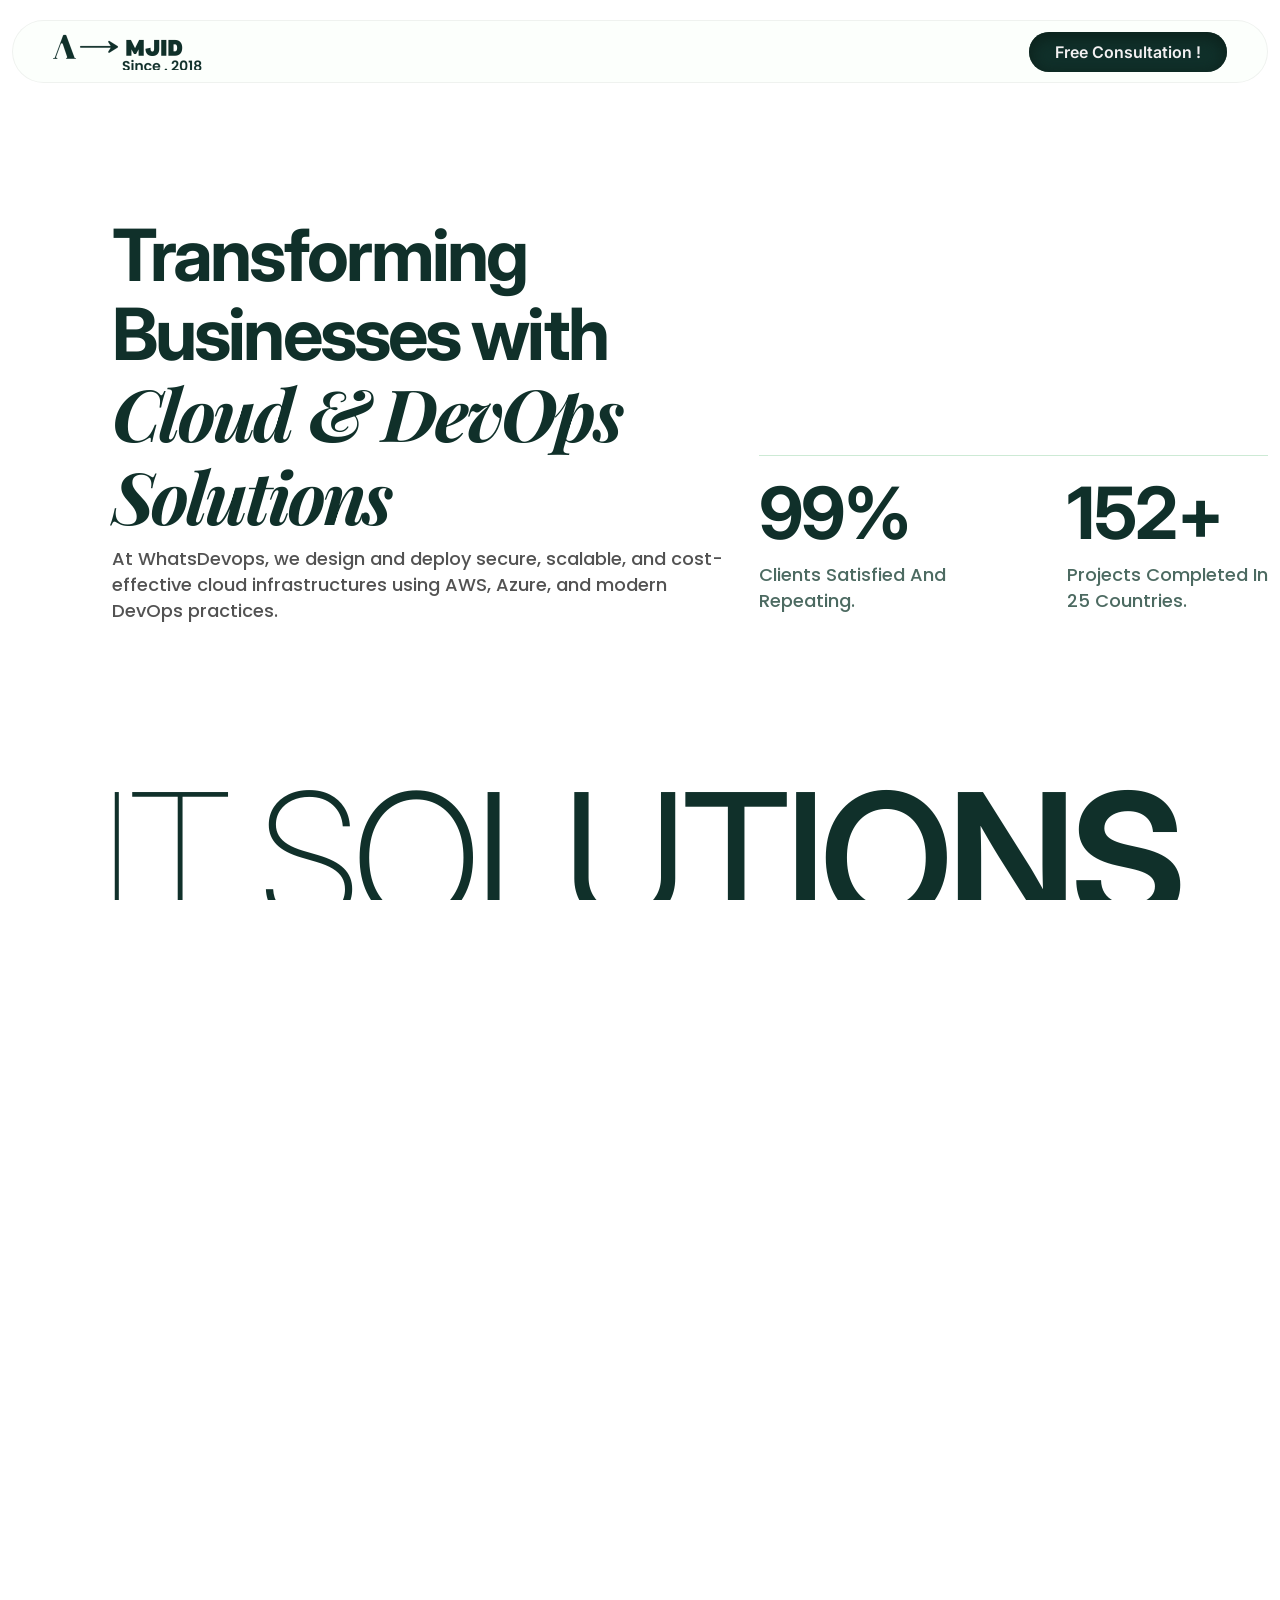
==== index.html @ 6d1fd990 "update: site" ====
<!doctype html>
<html class="no-js" lang="zxx">

<head>
   <meta charset="utf-8">
   <meta http-equiv="x-ua-compatible" content="ie=edge">
   <title>WhatsDevops | Cloud & DevOps Engineer</title>
   <meta name="description" content="Expert AWS & DevOps services – Cloud migration, CI/CD, Kubernetes, and Azure solutions by WhatsDevops.">
   <meta name="keywords" content="AWS Cloud, DevOps, Azure, Terraform, Kubernetes, CI/CD, Cloud Migration, Cloud Architect">
   <meta name="viewport" content="width=device-width, initial-scale=1">

   <!-- Place favicon.ico in the root directory -->
   <link rel="shortcut icon" type="image/x-icon" href="assets/img/logo/favicon.png">

   <!-- CSS here -->
   <link rel="stylesheet" href="assets/css/bootstrap.css">
   <link rel="stylesheet" href="assets/css/swiper-bundle.css">
   <link rel="stylesheet" href="assets/css/magnific-popup.css">
   <link rel="stylesheet" href="assets/css/font-awesome-pro.css">
   <link rel="stylesheet" href="assets/css/spacing.css">
   <link rel="stylesheet" href="assets/css/atropos.min.css">
   <link rel="stylesheet" href="assets/css/main.css">
</head>

<body class="tp-magic-cursor loaded">
   <!--[if lte IE 9]>
      <p class="browserupgrade">You are using an <strong>outdated</strong> browser. Please <a href="https://browsehappy.com/">upgrade your browser</a> to improve your experience and security.</p>
      <![endif]-->

   <!-- loading-area-start -->
   <div class="loader-wrap">
      <svg viewBox="0 0 1000 1000" preserveAspectRatio="none">
         <path id="svg" d="M0,1005S175,995,500,995s500,5,500,5V0H0Z"></path>
      </svg>
      <div class="loader-wrap-heading">
         <div class="load-text">
            <span>A</span>
            <span>M</span>
            <span>J</span>
            <span>I</span>
            <span>D</span>
            <span></span>
            <span>C</span>
            <span>L</span>
            <span>O</span>
            <span>U</span>
            <span>D</span>
         </div>
      </div>
   </div>
   <!-- loading-area-end -->

   <!-- Begin magic cursor -->
   <div id="magic-cursor" class="cursor-black-bg">
      <div id="ball"></div>
   </div>
   <!-- End magic cursor -->

    <!-- backtotop area start -->
    <div class="scrollToTop">
      <div class="arrowUp">
         <i class="fa-light fa-arrow-up"></i>
      </div>
      <div class="water">
         <svg viewBox="0 0 560 20" class="water_wave water_wave_back">
            <use xlink:href="#wave"></use>
         </svg>
         <svg viewBox="0 0 560 20" class="water_wave water_wave_front">
            <use xlink:href="#wave"></use>
         </svg>
         <svg version="1.1" xmlns="http://www.w3.org/2000/svg" xmlns:xlink="http://www.w3.org/1999/xlink" viewBox="0 0 560 20" style="display: none;">
            <symbol id="wave">
               <path d="M420,20c21.5-0.4,38.8-2.5,51.1-4.5c13.4-2.2,26.5-5.2,27.3-5.4C514,6.5,518,4.7,528.5,2.7c7.1-1.3,17.9-2.8,31.5-2.7c0,0,0,0,0,0v20H420z" fill="#"></path>
               <path d="M420,20c-21.5-0.4-38.8-2.5-51.1-4.5c-13.4-2.2-26.5-5.2-27.3-5.4C326,6.5,322,4.7,311.5,2.7C304.3,1.4,293.6-0.1,280,0c0,0,0,0,0,0v20H420z" fill="#"></path>
               <path d="M140,20c21.5-0.4,38.8-2.5,51.1-4.5c13.4-2.2,26.5-5.2,27.3-5.4C234,6.5,238,4.7,248.5,2.7c7.1-1.3,17.9-2.8,31.5-2.7c0,0,0,0,0,0v20H140z" fill="#"></path>
               <path d="M140,20c-21.5-0.4-38.8-2.5-51.1-4.5c-13.4-2.2-26.5-5.2-27.3-5.4C46,6.5,42,4.7,31.5,2.7C24.3,1.4,13.6-0.1,0,0c0,0,0,0,0,0l0,20H140z" fill="#"></path>
            </symbol>
         </svg>
      </div>
   </div>
  <!-- backtotop area end -->

   <!--search-form-start -->
   <div class="tp-search-body-overlay"></div>
   <div class="tp-search-form-toggle">
      <div class="container">
         <div class="row mb-70">
            <div class="col-lg-12">
               <div class="tp-search-top d-flex justify-content-between align-items-center">
                  <div class="cm-search-logo">
                     <a href="index.html"><img data-width="150" src="assets/img/logo/logo-white.png" 
                        alt="WhatsDevops - Cloud & DevOps Services"></a>
                  </div>
                  <button class="tp-search-close">
                     <i class="fa-light fa-xmark"></i>
                  </button>
               </div>
            </div>
         </div>
         <div class="row justify-content-center">
            <div class="col-lg-12">
               <div class="tp-search-form">
                  <form action="index.html#">
                     <div class="tp-search-form-input">
                        <input type="text" placeholder="Search AWS, DevOps, Cloud services..." required>
                        <span class="tp-search-focus-border"></span>
                        <button class="tp-search-form-icon" type="submit">
                           <i class="fa-sharp fa-regular fa-magnifying-glass"></i>
                        </button>
                     </div>
                  </form>
               </div>
            </div>
         </div>
      </div>
   </div>
   <!-- search-form-end -->

   <!-- tp-offcanvus-area-start -->
  
   <div class="body-overlay"></div>
   <!-- tp-offcanvus-area-end -->

   <header>
      <!-- tp-header-area-start -->
      <div id="header-sticky" class="tp-header-area pre-header tp-header-it-wrap sticky-white-bg tp-header-blur header-transparent tp-header-lg-spacing">
         <div class="container-fluid container-1524">
            <div class="tp-header-it-bg">
               <div class="row align-items-center">
                  <div class="col-xxl-3 col-xl-2 col-lg-4 col-md-4 col-sm-4 col-6">
                     <div class="tp-header-logo">
                        <a href="index.html"><img data-width="150" src="assets/img/logo/logo-white.png" alt="WhatsDevops - Cloud & DevOps Services"></a>
                     </div>
                  </div>
                  <div class="col-xxl-6 col-xl-7 d-none d-xl-block">
                     <div class="tp-main-menu tp-main-menu-it tp-header-dropdown dropdown-white-bg d-flex justify-content-center">
                        <nav class="tp-mobile-menu-active">
                           <ul>
                              <li class="">
                                 <a href="index.html">
                        
                                 </a>
                              </li>
                           </ul>
                        </nav>
                     </div>
                  </div>
                  <div class="col-xxl-3 col-xl-3 col-lg-8 col-md-8 col-sm-8 col-6">
                     <div class="tp-header-right d-flex align-items-center justify-content-end">
                        <div class="tp-header-btn d-none d-sm-inline-block">
                           <a href="https://calendly.com/ourdou-marouane17/fiver-marouane" class="tp-btn-lg tp-header-it-btn d-inline-block tp-bg-common-black-1 tp-text-grey-5 lh-1 tp-round-26 fs-16 fw-600 tp-ff-inter">Free Consultation !</a>
                        </div>
                        
                     </div>
                  </div>
               </div>
            </div>
         </div>
      </div>
      <!-- tp-header-area-end -->

   </header>

   <div id="smooth-wrapper">
      <div id="smooth-content">
         <main>

            <!-- hero area start -->
            <div class="tp-hero-area pre-header tp-hero-it-spacing fix bg-position p-relative" data-background="assets/img/hero/it/bg.png">
               <span class="tp-hero-it-shape">
                  <svg viewBox="0 0 1920 969" fill="none" xmlns="http://www.w3.org/2000/svg">
                     <path d="M1929.03 328.359C1934.54 330.994 1936.89 337.932 1934.28 343.856C1931.68 349.781 1925.09 352.448 1919.58 349.815L1929.03 328.359ZM1919.58 349.815C1831.95 307.94 1615.56 219.162 1449.96 197.903L1453.12 174.592C1622.07 196.281 1840.88 286.236 1929.03 328.359L1919.58 349.815ZM1449.96 197.903C1345.84 184.536 1225.75 177.466 1131.55 181.716C1084.35 183.846 1044.3 188.795 1016.16 196.93C1002.02 201.016 991.696 205.685 985.063 210.606C978.519 215.46 976.904 219.467 976.765 222.467L954.709 221.871C955.316 208.766 962.906 198.734 972.721 191.454C982.444 184.24 995.625 178.68 1010.84 174.282C1041.4 165.449 1083.41 160.411 1131.14 158.257C1226.84 153.94 1348.16 161.117 1453.12 174.592L1449.96 197.903ZM976.765 222.467C975.6 247.613 982.19 265.75 994.639 280.506C1007.49 295.737 1027.14 308.031 1053.26 319.755C1079.35 331.465 1110.55 342.051 1145.95 354.637C1181.15 367.15 1220.05 381.491 1260.62 400.505L1251.31 422.028C1211.69 403.459 1173.57 389.389 1138.51 376.924C1103.65 364.532 1071.34 353.571 1044.27 341.42C1017.23 329.284 994.068 315.407 978.044 296.413C961.621 276.944 953.278 252.8 954.709 221.871L976.765 222.467ZM1260.62 400.505C1313.22 425.156 1369.22 465.154 1396.79 503.25C1410.22 521.809 1419.43 543.473 1412.48 563.792C1405.41 584.472 1384.07 596.896 1352.89 603.089L1349.34 580.012C1378.97 574.125 1389.08 564.041 1391.75 556.236C1394.54 548.069 1391.78 535.271 1379.17 517.846C1354.65 483.972 1302.27 445.908 1251.31 422.028L1260.62 400.505ZM1352.89 603.089C1273.99 618.763 1221.63 592.143 1160.52 557.137C1099.66 522.278 1028.77 478.249 910.17 453.484L914.921 430.439C1037.1 455.952 1110.58 501.599 1171.35 536.406C1231.86 571.067 1278.4 594.102 1349.34 580.012L1352.89 603.089ZM910.17 453.484C771.994 424.631 534.414 401.348 290.577 479.228L284.702 456.751C533.256 377.363 774.776 401.176 914.921 430.439L910.17 453.484ZM290.577 479.228C94.7854 541.764 -2.53966 606.323 -51.6526 644.201L-64.3328 625.306C-13.0612 585.767 86.5812 520.03 284.702 456.751L290.577 479.228Z" fill="#D5FFDD" />
                     <path opacity="0.8" d="M1932.55 351.208C1938.06 353.841 1940.41 360.779 1937.8 366.703C1935.19 372.628 1928.61 375.297 1923.1 372.662L1932.55 351.208ZM1923.1 372.662C1835.47 330.787 1619.08 242.009 1453.48 220.751L1456.64 197.44C1625.59 219.128 1844.4 309.084 1932.55 351.208L1923.1 372.662ZM1453.48 220.751C1349.35 207.384 1229.26 200.314 1135.07 204.564C1087.87 206.693 1047.82 211.643 1019.67 219.778C1005.54 223.864 995.214 228.533 988.58 233.453C982.036 238.308 980.421 242.315 980.282 245.314L958.226 244.718C958.834 231.614 966.423 221.582 976.238 214.302C985.962 207.088 999.143 201.528 1014.36 197.13C1044.91 188.297 1086.92 183.259 1134.66 181.105C1230.35 176.788 1351.68 183.965 1456.64 197.44L1453.48 220.751ZM980.282 245.314C979.118 270.461 985.708 288.597 998.157 303.353C1011.01 318.585 1030.66 330.879 1056.78 342.602C1082.87 354.312 1114.06 364.898 1149.47 377.485C1184.67 389.998 1223.57 404.34 1264.14 423.354L1254.83 444.875C1215.21 426.306 1177.09 412.238 1142.02 399.771C1107.16 387.379 1074.85 376.418 1047.78 364.267C1020.74 352.133 997.586 338.255 981.562 319.261C965.139 299.791 956.796 275.648 958.226 244.718L980.282 245.314ZM1264.14 423.354C1316.74 448.004 1372.74 488.003 1400.31 526.098C1413.74 544.656 1422.95 566.32 1416 586.639C1408.93 607.319 1387.58 619.743 1356.41 625.936L1352.85 602.859C1382.49 596.973 1392.6 586.888 1395.27 579.083C1398.06 570.918 1395.3 558.119 1382.69 540.695C1358.17 506.819 1305.78 468.756 1254.83 444.875L1264.14 423.354ZM1356.41 625.936C1277.5 641.61 1225.15 614.99 1164.03 579.984C1103.17 545.125 1032.29 501.096 913.688 476.331L918.438 453.287C1040.62 478.799 1114.09 524.446 1174.86 559.253C1235.38 593.915 1281.92 616.95 1352.85 602.859L1356.41 625.936ZM913.688 476.331C775.512 447.479 537.931 424.196 294.095 502.077L288.219 479.599C536.773 400.211 778.293 424.024 918.438 453.287L913.688 476.331ZM294.095 502.077C98.3029 564.611 0.978071 629.171 -48.1351 667.048L-60.8151 648.154C-9.54345 608.615 90.099 542.879 288.219 479.599L294.095 502.077Z" fill="#D5FFDD" />
                     <path opacity="0.7" d="M1935.88 373.881C1941.39 376.515 1943.74 383.453 1941.13 389.377C1938.52 395.302 1931.94 397.971 1926.43 395.336L1935.88 373.881ZM1926.43 395.336C1838.8 353.461 1622.41 264.683 1456.81 243.425L1459.97 220.113C1628.92 241.802 1847.73 331.758 1935.88 373.881L1926.43 395.336ZM1456.81 243.425C1352.69 230.058 1232.6 222.988 1138.4 227.238C1091.2 229.367 1051.15 234.317 1023.01 242.452C1008.87 246.538 998.546 251.207 991.912 256.127C985.368 260.982 983.753 264.988 983.614 267.988L961.558 267.392C962.166 254.288 969.755 244.256 979.57 236.976C989.294 229.762 1002.47 224.202 1017.69 219.804C1048.25 210.971 1090.25 205.933 1137.99 203.779C1233.69 199.461 1355.01 206.639 1459.97 220.113L1456.81 243.425ZM983.614 267.988C982.45 293.135 989.04 311.271 1001.49 326.028C1014.34 341.259 1033.99 353.553 1060.11 365.276C1086.2 376.986 1117.4 387.572 1152.8 400.158C1188 412.671 1226.9 427.014 1267.47 446.027L1258.16 467.549C1218.54 448.98 1180.42 434.912 1145.35 422.445C1110.5 410.053 1078.19 399.092 1051.12 386.941C1024.08 374.806 1000.92 360.929 984.894 341.934C968.471 322.465 960.128 298.322 961.558 267.392L983.614 267.988ZM1267.47 446.027C1320.07 470.677 1376.07 510.677 1403.64 548.772C1417.07 567.33 1426.28 588.994 1419.33 609.313C1412.26 629.993 1390.92 642.417 1359.74 648.61L1356.19 625.533C1385.82 619.646 1395.93 609.562 1398.6 601.757C1401.39 593.592 1398.63 580.793 1386.02 563.368C1361.5 529.493 1309.12 491.43 1258.16 467.549L1267.47 446.027ZM1359.74 648.61C1280.84 664.284 1228.48 637.664 1167.37 602.658C1106.51 567.799 1035.62 523.77 917.02 499.005L921.77 475.96C1043.95 501.473 1117.43 547.12 1178.2 581.927C1238.71 616.589 1285.25 639.623 1356.19 625.533L1359.74 648.61ZM917.02 499.005C778.844 470.153 541.263 446.87 297.427 524.75L291.551 502.273C540.105 422.884 781.625 446.697 921.77 475.96L917.02 499.005ZM297.427 524.75C101.635 587.285 4.3101 651.845 -44.8031 689.722L-57.483 670.828C-6.21142 631.289 93.431 565.552 291.551 502.273L297.427 524.75Z" fill="#D5FFDD" />
                     <path opacity="0.5" d="M1939.43 396.96C1944.94 399.593 1947.29 406.531 1944.68 412.455C1942.08 418.38 1935.49 421.049 1929.98 418.414L1939.43 396.96ZM1929.98 418.414C1842.35 376.539 1625.96 287.761 1460.37 266.504L1463.52 243.191C1632.47 264.88 1851.28 354.836 1939.43 396.96L1929.98 418.414ZM1460.37 266.504C1356.24 253.136 1236.15 246.066 1141.96 250.316C1094.75 252.445 1054.7 257.395 1026.56 265.53C1012.42 269.616 1002.1 274.285 995.463 279.205C988.919 284.06 987.304 288.067 987.165 291.066L965.109 290.47C965.716 277.366 973.306 267.334 983.121 260.054C992.845 252.84 1006.03 247.28 1021.24 242.882C1051.8 234.049 1093.81 229.011 1141.54 226.857C1237.24 222.54 1358.56 229.717 1463.52 243.191L1460.37 266.504ZM987.165 291.066C986.001 316.213 992.591 334.349 1005.04 349.106C1017.89 364.337 1037.54 376.631 1063.66 388.354C1089.75 400.064 1120.95 410.65 1156.35 423.237C1191.55 435.75 1230.45 450.092 1271.02 469.106L1261.72 490.627C1222.09 472.058 1183.97 457.99 1148.91 445.523C1114.05 433.131 1081.74 422.17 1054.67 410.019C1027.63 397.885 1004.47 384.007 988.445 365.012C972.022 345.543 963.678 321.4 965.109 290.47L987.165 291.066ZM1271.02 469.106C1323.62 493.756 1379.62 533.755 1407.19 571.85C1420.62 590.408 1429.83 612.072 1422.88 632.391C1415.81 653.071 1394.47 665.495 1363.29 671.688L1359.74 648.611C1389.37 642.725 1399.48 632.64 1402.15 624.835C1404.94 616.67 1402.18 603.871 1389.57 586.447C1365.05 552.571 1312.67 514.508 1261.72 490.627L1271.02 469.106ZM1363.29 671.688C1284.39 687.362 1232.03 660.742 1170.92 625.736C1110.06 590.877 1039.17 546.848 920.57 522.083L925.321 499.038C1047.5 524.551 1120.98 570.198 1181.75 605.005C1242.26 639.667 1288.8 662.702 1359.74 648.611L1363.29 671.688ZM920.57 522.083C782.395 493.231 544.814 469.948 300.978 547.829L295.102 525.351C543.656 445.963 785.176 469.776 925.321 499.038L920.57 522.083ZM300.978 547.829C105.186 610.363 7.86088 674.923 -41.2523 712.8L-53.9323 693.906C-2.66064 654.367 96.9818 588.631 295.102 525.351L300.978 547.829Z" fill="#D5FFDD" />
                     <path opacity="0.3" d="M1942.32 419.868C1947.83 422.501 1950.18 429.439 1947.57 435.364C1944.96 441.288 1938.38 443.957 1932.87 441.323L1942.32 419.868ZM1932.87 441.323C1845.24 399.447 1628.85 310.67 1463.25 289.412L1466.41 266.099C1635.36 287.788 1854.17 377.745 1942.32 419.868L1932.87 441.323ZM1463.25 289.412C1359.13 276.045 1239.04 268.974 1144.84 273.224C1097.64 275.354 1057.59 280.303 1029.45 288.438C1015.31 292.524 1004.99 297.193 998.352 302.114C991.808 306.968 990.193 310.975 990.054 313.975L967.998 313.378C968.605 300.274 976.195 290.242 986.01 282.962C995.734 275.748 1008.91 270.188 1024.13 265.79C1054.69 256.957 1096.69 251.919 1144.43 249.765C1240.13 245.448 1361.45 252.625 1466.41 266.099L1463.25 289.412ZM990.054 313.975C988.889 339.121 995.48 357.258 1007.93 372.014C1020.78 387.246 1040.43 399.539 1066.55 411.262C1092.64 422.972 1123.84 433.558 1159.24 446.145C1194.44 458.658 1233.34 473 1273.91 492.014L1264.6 513.536C1224.98 494.966 1186.86 480.898 1151.79 468.431C1116.94 456.04 1084.63 445.078 1057.55 432.927C1030.52 420.793 1007.36 406.915 991.333 387.92C974.91 368.452 966.567 344.307 967.998 313.378L990.054 313.975ZM1273.91 492.014C1326.51 516.664 1382.51 556.663 1410.08 594.758C1423.51 613.317 1432.72 634.98 1425.77 655.299C1418.7 675.979 1397.36 688.403 1366.18 694.597L1362.63 671.519C1392.26 665.633 1402.37 655.548 1405.04 647.743C1407.83 639.578 1405.07 626.78 1392.46 609.355C1367.94 575.479 1315.56 537.417 1264.6 513.536L1273.91 492.014ZM1366.18 694.597C1287.27 710.271 1234.92 683.65 1173.81 648.645C1112.95 613.785 1042.06 569.756 923.459 544.991L928.21 521.947C1050.39 547.46 1123.87 593.106 1184.64 627.913C1245.15 662.575 1291.69 685.61 1362.63 671.519L1366.18 694.597ZM923.459 544.991C785.284 516.139 547.703 492.856 303.866 570.737L297.991 548.259C546.545 468.871 788.065 492.684 928.21 521.947L923.459 544.991ZM303.866 570.737C108.074 633.272 10.7496 697.831 -38.3636 735.708L-51.0436 716.815C0.22803 677.275 99.8704 611.539 297.991 548.259L303.866 570.737Z" fill="#D5FFDD" />
                  </svg>
               </span>
               <div class="tp-hero-social tp-hero-it-social d-flex align-items-center">
                  <span class="d-flex align-items-center mb-5">Follow
                     <svg class="mt-15" width="6" height="41" viewBox="0 0 6 41" fill="none" xmlns="http://www.w3.org/2000/svg">
                        <path d="M3.5 1C3.5 0.723858 3.27614 0.5 3 0.5C2.72386 0.5 2.5 0.723858 2.5 1H3.5ZM3 41L5.88675 36H0.113249L3 41ZM2.5 1L2.5 36.5H3.5L3.5 1H2.5Z" fill="#030303" />
                     </svg>
                  </span>
                  <a href="https://calendly.com/ourdou-marouane17/fiver-marouane"><i class="fa-brands fa-dribbble"></i></a>
                  <a href="https://calendly.com/ourdou-marouane17/fiver-marouane"><i class="fa-brands fa-pinterest-p"></i></a>
                  <a href="https://calendly.com/ourdou-marouane17/fiver-marouane"><i class="fa-brands fa-behance"></i></a>
                  <a href="https://calendly.com/ourdou-marouane17/fiver-marouane"><i class="fa-brands fa-linkedin-in"></i></a>
               </div>
              <div class="container-fluid container-1524 containers">
    <div class="row align-items-end">
        <div class="col-xxl-8 col-xl-7 col-lg-6">
            <div class="tp-hero-it-content mb-40">
                <h2 class="tp-hero-it-title tp-ff-inter fs-72 fs-sm-60 fs-xs-50 ls-m-4 tp-text-common-black-1">
                    Transforming Businesses with <br> 
                    <span class="tp-ff-playfair text-italic">Cloud & DevOps Solutions</span>
                </h2>
                <p class="tp-ff-poppins fw-500 fs-18 fs-xs-14 subtitle">
                    At WhatsDevops, we design and deploy secure, scalable, and cost-effective cloud infrastructures using AWS, Azure, and modern DevOps practices.
                </p>
            </div>
        </div>
        <div class="col-xxl-4 col-xl-5 col-lg-6">
            <div class="tp-hero-it-counter-wrap d-flex">
                <div class="tp-hero-it-counter mb-50">
                    <h2 class="tp-ff-inter fs-72 fs-xs-55 ls-m-2 tp-text-common-black-1 mb-10">
                        <span data-purecounter-duration="1" data-purecounter-end="99" class="purecounter">0</span>%
                    </h2>
                    <span class="tp-ff-poppins fw-500 fs-18 fs-xs-14 subtitle">
                        Clients Satisfied And <br> Repeating.
                    </span>
                </div>
                <div class="tp-hero-it-counter mb-50">
                    <h2 class="tp-ff-inter fs-72 fs-xs-55 ls-m-2 tp-text-common-black-1 mb-10">
                        <span data-purecounter-duration="1" data-purecounter-end="152" class="purecounter">0</span>+
                    </h2>
                    <span class="tp-ff-poppins fw-500 fs-18 fs-xs-14 subtitle">
                        Projects Completed In <br> 25 Countries.
                    </span>
                </div>
            </div>
        </div>
        <div class="col-12">
            <div class="tp-hero-it-bigtitle-wrap pt-95 tp_fade_anim" data-fade-from="top" data-delay=".7" data-ease="bounce">
                <h2 class="text tp-hero-it-bigtitle tp-text-common-black-1 tp-ff-inter ls-m-4">
                    IT Solutions
                </h2>
            </div>
        </div>
    </div>
</div>

              <div class="tp-text-slider-area pt-25 pb-40">
    <div class="swiper-container tp-text-it-slider-active">
        <div class="swiper-wrapper slide-transtion">
            <div class="swiper-slide">
                <div class="tp-text-it-slider-item">
                    <span>Cloud Architecture</span>
                </div>
            </div>
            <div class="swiper-slide">
                <div class="tp-text-it-slider-item">
                    <span>DevOps Automation</span>
                </div>
            </div>
            <div class="swiper-slide">
                <div class="tp-text-it-slider-item">
                    <span>CI/CD Pipelines</span>
                </div>
            </div>
            <div class="swiper-slide">
                <div class="tp-text-it-slider-item">
                    <span>Cloud Migration</span>
                </div>
            </div>
            <div class="swiper-slide">
                <div class="tp-text-it-slider-item">
                    <span>Infrastructure as Code</span>
                </div>
            </div>
            <div class="swiper-slide">
                <div class="tp-text-it-slider-item">
                    <span>Kubernetes Deployments</span>
                </div>
            </div>
            <div class="swiper-slide">
                <div class="tp-text-it-slider-item">
                    <span>Serverless Solutions</span>
                </div>
            </div>
            <div class="swiper-slide">
                <div class="tp-text-it-slider-item">
                    <span>Cloud Security</span>
                </div>
            </div>
            <div class="swiper-slide">
                <div class="tp-text-it-slider-item">
                    <span>cloud functions Projects</span>
                </div>
            </div>
            <div class="swiper-slide">
                <div class="tp-text-it-slider-item">
                    <span>Terraform Automation</span>
                </div>
            </div>
            <div class="swiper-slide">
                <div class="tp-text-it-slider-item">
                    <span>Azure Cloud Solutions</span>
                </div>
            </div>
            <div class="swiper-slide">
                <div class="tp-text-it-slider-item">
                    <span>Cloud Cost Optimization</span>
                </div>
            </div>
        </div>
    </div>
</div>

            <!-- hero area end -->
             

            <!-- tp-banner-area-start -->
            <div class="tp-banner-area fix scale-up-img tp-bg-common-green-3">
               <div class="box tp-banner-it-thumb">
                  <img data-speed=".8" class="img-cover scale-up" src="assets/img/banner/it/bg.jpg" alt="">
               </div>
            </div>
            <!-- tp-banner-area-end -->

            <!-- tp-about-area-start -->
            <div class="tp-about-area pt-160">
    <div class="container-fluid container-1524">
        <div class="row">
            <div class="col-lg-6">
                <div class="tp-about-it-content-wrap mb-40">
                    <span class="tp-about-it-subtitle tp-section-it-subtitle d-inline-block tp-ff-inter fw-600 tp-text-common-black-1 fs-18 mb-90"> What I Do</span>
                    <div class="tp-about-it-expreance-wrap p-relative">
                        <span class="tp-about-it-blur"></span>
                        <h2 class="tp-about-it-expreance tp-ff-inter fw-600 ls-m-4 mb-0 lh-1 tp-text-common-black-1">
                            <span data-purecounter-duration="1" data-purecounter-end="15" class="purecounter">0</span>+
                        </h2>
                        <div class="tp-about-it-feature">
                            <span class="feature-1">Cloud Evaluation</span>
                            <span class="feature-2">Optimization</span>
                            <span class="feature-3">Consulting</span>
                        </div>
                    </div>
                </div>
            </div>
            <div class="col-lg-6">
                <div class="tp-about-it-content mb-40">
                    <h2 class="tp-text-revel-anim fix fs-60 fs-xs-40 tp-ff-inter lh-120-per ls-m-4 tp-text-common-black-1 mb-40">
                        WhatsDevops<br> Solutions Agency
                    </h2>
                    <div class="tp-about-it-rating-wrap mb-50">
                        <div class="tp-about-it-total-rating">
                            <h3 class="tp-ff-inter fs-40 lh-1 mb-5 ls-m-4 tp-text-common-black-1">4.9</h3>
                            <span class="tp-ff-inter fs-15 tp-text-common-black-1">( 24 reviews )</span>
                        </div>
                        <div class="tp-about-it-rating">
                            <span class="fw-500 mb-5 fs-14 ls-m-4 tp-ff-inter d-block tp-text-common-black-1">Average Rating</span>
                            <span class="rating">
                                <i class="fa-solid fa-star-sharp"></i>
                                <i class="fa-solid fa-star-sharp"></i>
                                <i class="fa-solid fa-star-sharp"></i>
                                <i class="fa-solid fa-star-sharp"></i>
                                <i class="fa-solid fa-star-sharp"></i>
                            </span>
                        </div>
                    </div>
                    <p class="tp-text-common-black-4 fs-18 tp-ff-inter lh-150-per mb-50">
                        WhatsDevops is a certified Cloud & DevOps consulting service helping businesses migrate, automate, and optimize their cloud environments. With expertise in CI/CD, Kubernetes, and Infrastructure as Code, we deliver cloud architectures built for growth.
                    </p>
                    <div class="tp-about-it-author">
                        <h6 class="fw-600 fs-25 tp-text-common-black-1 tp-ff-inter mb-5">Marouane</h6>
                        <span class="tp-text-common-black-4 tp-ff-inter fs-18">AWS Certified Solutions Architect & DevOps Expert</span>
                    </div>
                </div>
            </div>
        </div>
    </div>
</div>

            <!-- tp-about-area-end -->

            <!-- tp-counter-area-srart -->
            <div class="tp-counter-area pt-70 pb-110">
               <div class="container-fluid container-1524">
                  <div class="row bounce_animation">
                     <div class="col-xl-3 col-lg-6 col-md-6 col-sm-6 bounce__anim">
                        <div class="tp-counter-cst-item mb-40">
                           <div class="tp-counter-cst-item-inner d-flex">
                              <span class="tp-counter-2-icon mt-10 d-inline-block mr-25">
                                 <svg width="60" height="60" viewBox="0 0 60 60" fill="none" xmlns="http://www.w3.org/2000/svg">
                                    <path d="M42.6468 12.2158C41.0249 12.2158 39.4312 12.4689 37.9218 12.9564L37.0593 8.66265C36.9639 8.17412 36.7721 7.70949 36.4953 7.29583C36.2184 6.88217 35.862 6.52776 35.4468 6.25327C34.603 5.69077 33.5905 5.4939 32.5968 5.69077L26.6155 6.89077L26.428 5.95327C26.3437 5.5314 26.0999 5.16577 25.7437 4.92202C25.3874 4.67827 24.9562 4.5939 24.5249 4.67827L11.9812 7.19077C11.1093 7.35952 10.5468 8.22202 10.7155 9.0939L10.903 10.0408L4.92177 11.2314C2.87802 11.6439 1.54677 13.6501 1.9499 15.7033L9.28115 52.3033C9.6374 54.1033 11.2312 55.3501 13.003 55.3501C13.2468 55.3501 13.4905 55.3314 13.7437 55.2845L41.4187 49.7345C42.4124 49.5376 43.2655 48.9658 43.828 48.1314C44.3905 47.2876 44.5968 46.2658 44.3905 45.272L43.9687 43.1251C51.8718 42.4408 58.1249 35.747 58.1249 27.6939C58.1249 19.1626 51.178 12.2158 42.6468 12.2158ZM42.2718 47.0814C41.9812 47.5126 41.5499 47.7939 41.053 47.897L13.378 53.447C12.3468 53.6439 11.3249 52.9783 11.1187 51.9376L3.7874 15.3376C3.73556 15.0894 3.7336 14.8334 3.78164 14.5844C3.82967 14.3354 3.92674 14.0985 4.0672 13.8873C4.20766 13.6762 4.3887 13.4951 4.59979 13.3546C4.81088 13.2141 5.0478 13.117 5.29677 13.0689L11.2687 11.8783L11.5405 13.2189C11.6062 13.5376 11.7562 13.8189 11.9812 14.0439C12.0562 14.1189 12.1312 14.1939 12.2249 14.2501C12.3655 14.3439 12.5155 14.4095 12.6655 14.4564C12.7405 14.4751 12.8155 14.4939 12.8999 14.5033C12.9562 14.5126 13.0124 14.522 13.0687 14.522C13.0874 14.522 13.1062 14.5314 13.1249 14.5314C13.228 14.5314 13.3405 14.5126 13.4437 14.4939L25.9874 11.9814C26.1655 11.9533 26.3343 11.8876 26.4843 11.7939C26.578 11.7376 26.6718 11.672 26.7562 11.597C26.803 11.5501 26.8499 11.5033 26.8968 11.447C26.9155 11.4283 26.9249 11.4189 26.9343 11.4001C26.9624 11.372 26.9905 11.3439 27.0093 11.3158C27.0374 11.2783 27.0562 11.2314 27.0749 11.1939C27.1593 11.0345 27.2249 10.8564 27.253 10.6783C27.2718 10.5845 27.2812 10.5001 27.2812 10.4064C27.2905 10.3033 27.2718 10.1908 27.253 10.0783L26.9812 8.72827L32.9718 7.52827C33.4687 7.42515 33.9843 7.52827 34.4062 7.80952C34.8374 8.10015 35.128 8.5314 35.2218 9.02827L36.1499 13.6501C36.0468 13.7064 35.9437 13.7533 35.8499 13.8001C34.9707 14.2194 34.1353 14.725 33.3562 15.3095C33.1405 15.4783 32.9249 15.647 32.7093 15.8345C32.5124 15.9939 32.3155 16.1626 32.128 16.3408C31.9499 16.5001 31.7812 16.6689 31.603 16.8376C31.4062 17.0345 31.2093 17.2501 31.0218 17.4658C30.9468 17.5595 30.8624 17.6533 30.778 17.7564C30.6374 17.9158 30.4968 18.0845 30.3749 18.2533C30.2905 18.3564 30.2155 18.4595 30.1405 18.572C30.0187 18.7408 29.8968 18.9095 29.7749 19.097C29.6812 19.2283 29.5874 19.3689 29.503 19.5001C29.3062 19.8189 29.1187 20.147 28.9405 20.4845C28.8655 20.6345 28.7905 20.7939 28.7062 20.9439C28.6124 21.1501 28.5187 21.3658 28.4249 21.5814C28.3593 21.7314 28.2937 21.8814 28.2374 22.0314C28.0124 22.6126 27.8249 23.2033 27.6655 23.822C27.6187 24.0001 27.5718 24.1783 27.5343 24.3564C27.4687 24.6845 27.403 25.0126 27.3562 25.3501C27.328 25.547 27.2999 25.7345 27.2812 25.9314C27.253 26.1189 27.2343 26.3158 27.2249 26.5126C27.2062 26.6908 27.1968 26.8595 27.1874 27.0376C27.178 27.2533 27.178 27.4689 27.178 27.6939C27.1788 28.2231 27.207 28.7519 27.2624 29.2783C27.3374 30.0189 27.4593 30.7501 27.6468 31.472C27.703 31.7158 27.7687 31.9595 27.8437 32.1939C27.9187 32.4283 27.9937 32.6626 28.078 32.897C28.1437 33.0845 28.2093 33.2626 28.2843 33.4408C28.3968 33.722 28.5093 33.9845 28.6405 34.2564C28.7437 34.4814 28.8562 34.697 28.9687 34.9126C29.0812 35.1283 29.203 35.3439 29.3249 35.5501C29.4468 35.7658 29.578 35.972 29.7093 36.1689C29.8405 36.3751 29.9812 36.572 30.1218 36.7689C30.253 36.947 30.3843 37.1251 30.5155 37.2939C30.5437 37.322 30.5624 37.3501 30.5905 37.3783C30.7312 37.5564 30.8812 37.7345 31.0312 37.9033C31.1718 38.072 31.3312 38.2408 31.4905 38.4001C31.6687 38.597 31.8562 38.7845 32.0624 38.9814C32.2312 39.1314 32.3999 39.2908 32.578 39.4408C32.7562 39.5908 32.9437 39.7501 33.1405 39.9001C33.328 40.0501 33.5249 40.1908 33.7218 40.3314C33.9093 40.4626 34.0968 40.5939 34.2843 40.7158C34.303 40.7345 34.3312 40.7533 34.3593 40.7626C34.5562 40.8845 34.753 41.0064 34.9499 41.1189C35.1468 41.2314 35.3437 41.3439 35.5405 41.447C35.5874 41.4751 35.6343 41.4939 35.6812 41.522C35.8405 41.597 35.9999 41.6814 36.1687 41.7564C36.4499 41.8876 36.7312 42.0095 37.0312 42.122C37.2187 42.197 37.4155 42.272 37.6218 42.3376C37.8562 42.422 38.0905 42.497 38.3249 42.5626C38.5687 42.6283 38.803 42.6939 39.0468 42.7501C39.2718 42.8064 39.4968 42.8533 39.7218 42.9001C39.7593 42.9095 39.8062 42.9189 39.853 42.9189C40.078 42.9658 40.303 43.0033 40.528 43.0314C40.7812 43.0689 41.0437 43.097 41.3155 43.1158C41.5593 43.1439 41.803 43.1626 42.0562 43.172L42.553 45.6376C42.6562 46.1439 42.553 46.6595 42.2718 47.0814ZM42.8343 41.3064H42.6468C35.1468 41.3064 29.053 35.1939 29.053 27.6939C29.053 23.8595 30.628 20.3251 33.2999 17.8126C34.0368 17.1193 34.848 16.5094 35.7187 15.9939C36.0187 15.8251 36.3187 15.6564 36.628 15.5064C36.9374 15.3564 37.2562 15.2158 37.5749 15.0845C37.6016 15.0758 37.6269 15.0632 37.6499 15.047C39.2343 14.4189 40.9124 14.0908 42.6468 14.0908C50.1468 14.0908 56.2499 20.1939 56.2499 27.6939C56.2499 35.1001 50.2218 41.2033 42.8343 41.3064Z" fill="#10302A" />
                                    <path d="M47.2687 20.982L40.8187 27.4226L38.0249 24.6288C37.4065 24.012 36.5687 23.6657 35.6953 23.6657C34.8218 23.6657 33.984 24.012 33.3656 24.6288C32.7468 25.257 32.3999 26.082 32.3999 26.9632C32.3999 27.8445 32.7468 28.6695 33.3656 29.2976L38.4937 34.4163C39.1124 35.0445 39.9374 35.3913 40.8187 35.3913C41.6999 35.3913 42.5343 35.0445 43.1531 34.4163L51.9374 25.6413C52.5562 25.0226 52.9031 24.1882 52.9031 23.307C52.9031 22.4257 52.5562 21.6007 51.9374 20.982C50.6906 19.7351 48.5156 19.7351 47.2687 20.982ZM9.02055 27.7676C8.77653 27.8146 8.56112 27.9565 8.42157 28.1621C8.28202 28.3677 8.22974 28.6203 8.27618 28.8645L11.8715 47.5966C11.9185 47.8407 12.0604 48.0561 12.266 48.1956C12.4716 48.3352 12.7242 48.3875 12.9684 48.341C13.4765 48.2435 13.8093 47.7523 13.7127 47.2441L10.1174 28.512C10.0698 28.2682 9.92754 28.0531 9.72185 27.9138C9.51616 27.7745 9.2637 27.7223 9.01962 27.7685L9.02055 27.7676ZM9.08149 23.1101L8.63243 20.7729C8.58556 20.5286 8.44357 20.3129 8.23769 20.1733C8.03181 20.0337 7.7789 19.9817 7.53462 20.0285C7.29033 20.0754 7.07466 20.2174 6.93506 20.4233C6.79547 20.6291 6.74337 20.882 6.79024 21.1263L7.2393 23.4635C7.28632 23.7075 7.4282 23.923 7.63383 24.0625C7.83946 24.2021 8.09205 24.2543 8.33618 24.2079C8.8443 24.1104 9.17712 23.6191 9.08055 23.111L9.08149 23.1101Z" fill="#10302A" />
                                 </svg>
                              </span>
                              <div>
                                 <h2 class="tp-text-common-black-1 tp-ff-inter fw-600 fs-70 text-uppercase mb-0"><span data-purecounter-duration="1" data-purecounter-end="34" class="purecounter">0</span>K</h2>
                                 <span class="fs-500 fs-18 tp-ff-inter tp-text-common-black-4">Project Completed</span>
                              </div>
                           </div>
                        </div>
                     </div>
                     <div class="col-xl-3 col-lg-6 col-md-6 col-sm-6 bounce__anim">
                        <div class="tp-counter-cst-item mb-40">
                           <div class="tp-counter-cst-item-inner d-flex justify-content-center">
                              <span class="tp-counter-2-icon mt-10 d-inline-block mr-25">
                                 <svg width="60" height="60" viewBox="0 0 60 60" fill="none" xmlns="http://www.w3.org/2000/svg">
                                    <path d="M54.5771 33.2438C54.5771 31.0086 52.7589 29.1904 50.5237 29.1904H47.4793C47.4694 28.8856 47.5001 28.5761 47.5001 27.9446C47.5001 16.3041 38 6.9043 26.4606 6.9043C14.3729 6.9043 4.87787 17.056 5.44611 28.9607C4.88361 40.8961 14.3699 50.8555 26.215 50.9919C26.9076 52.2392 28.2227 53.0953 29.7474 53.0953H50.5237C52.7596 53.0953 54.5793 51.2756 54.5793 49.0396C54.5762 33.4088 54.5771 58.5017 54.5771 33.2438ZM17.6008 28.7127H25.6926V36.5427H18.6589C18.0386 34.1743 17.6594 31.5141 17.6008 28.7127ZM45.716 24.9765C45.1619 23.797 43.9712 22.973 42.5842 22.973H37.6856C37.2916 22.973 36.9189 23.0532 36.5657 23.1748C36.4006 21.837 36.1653 20.5582 35.8709 19.3464H43.944C44.806 21.0928 45.41 22.9846 45.716 24.9765ZM29.746 29.1904C28.7902 29.1904 27.9224 29.5367 27.2288 30.092V28.7127H34.218V29.1904H29.746ZM36.0602 39.2189C36.0931 40.214 36.9074 41.0152 37.9105 41.0152H42.3591C43.3621 41.0152 44.1765 40.214 44.2094 39.2189H53.0409V47.2498C53.0409 48.6383 51.912 49.7678 50.5237 49.7678H29.746C28.3576 49.7678 27.2288 48.6383 27.2288 47.2498V39.2189H36.0602ZM37.5902 39.1582V37.8996C37.5904 37.8147 37.6242 37.7334 37.6842 37.6733C37.7442 37.6133 37.8256 37.5795 37.9105 37.5793H42.3591C42.444 37.5795 42.5253 37.6133 42.5854 37.6733C42.6454 37.7334 42.6792 37.8147 42.6794 37.8996V39.1582C42.6794 39.2432 42.6456 39.3247 42.5856 39.3848C42.5256 39.445 42.4441 39.4789 42.3591 39.4791H37.9105C37.8255 39.4789 37.744 39.445 37.684 39.3848C37.624 39.3246 37.5902 39.2432 37.5902 39.1582ZM35.7541 26.4406C35.7541 25.3755 36.6205 24.5091 37.6856 24.5091H42.5842C43.6494 24.5091 44.5157 25.3755 44.5157 26.4406V29.1904H35.7541V26.4406ZM35.1209 24.1277C34.5657 24.7428 34.2179 25.5488 34.2179 26.4406V27.1764H27.2287V19.3464H34.2524C34.643 20.8385 34.9419 22.4409 35.1209 24.1277ZM25.6926 27.1764H17.6008C17.6594 24.375 18.0386 21.7148 18.6588 19.3464H25.6925V27.1764H25.6926ZM25.6926 38.0788V46.2864C22.9818 45.7767 20.5769 42.6059 19.1057 38.0788H25.6926ZM53.041 33.2438V37.6828H44.1937C44.0848 36.7619 43.3088 36.0431 42.3592 36.0431H37.9106C36.9609 36.0431 36.185 36.7619 36.0761 37.6828H27.2288V33.2438C27.2288 31.8554 28.3577 30.7266 29.746 30.7266H50.5238C51.9121 30.7265 53.041 31.8554 53.041 33.2438ZM43.0996 17.8104H35.4571C34.099 13.3002 31.8474 9.95973 29.1281 8.62754C35.045 9.4407 40.1126 12.923 43.0996 17.8104ZM33.802 17.8104H27.2288V9.60266C29.937 10.1121 32.332 13.2881 33.802 17.8104ZM25.6926 17.8104H19.1057C20.5769 13.2833 22.9818 10.1124 25.6926 9.60266V17.8104ZM23.7931 8.62754C21.0729 9.96008 18.8173 13.3002 17.4568 17.8104H9.82119C12.8084 12.923 17.8762 9.4407 23.7931 8.62754ZM8.97674 19.3464H17.0387C16.461 21.7222 16.1177 24.3659 16.0646 27.1764C6.91974 27.2184 7.3292 27.0849 6.97342 27.2754C7.06986 24.4354 7.78787 21.7545 8.97674 19.3464ZM16.0647 28.7127C16.1177 31.5232 16.461 34.1669 17.0387 36.5427H8.97685C7.78799 34.1346 7.06998 31.4538 6.97353 28.6138C7.32955 28.8042 6.92303 28.6707 16.0647 28.7127ZM9.82119 38.0788H17.4568C18.8171 42.588 21.0719 45.9275 23.7913 47.2606C17.8751 46.447 12.8082 42.9652 9.82119 38.0788Z" fill="#10302A" />
                                 </svg>
                              </span>
                              <div>
                                 <h2 class="tp-text-common-black-1 tp-ff-inter fw-600 fs-70 text-uppercase mb-0"><span data-purecounter-duration="1" data-purecounter-end="16" class="purecounter">0</span>K</h2>
                                 <span class="fs-500 fs-18 tp-ff-inter tp-text-common-black-4">Country Office</span>
                              </div>
                           </div>
                        </div>
                     </div>
                     <div class="col-xl-3 col-lg-6 col-md-6 col-sm-6 bounce__anim">
                        <div class="tp-counter-cst-item mb-40 ml-100">
                           <div class="tp-counter-cst-item-inner d-flex justify-content-center">
                              <span class="tp-counter-2-icon mt-10 d-inline-block mr-25">
                                 <svg width="60" height="60" viewBox="0 0 60 60" fill="none" xmlns="http://www.w3.org/2000/svg">
                                    <path d="M36.5034 42.4219C37.9866 43.2019 39.72 41.9419 39.4369 40.29L38.3747 34.0959C38.2622 33.4397 38.4797 32.7703 38.9559 32.3062L43.4559 27.9197C44.6559 26.7497 43.9941 24.7116 42.3356 24.4706L36.1162 23.5669C35.7918 23.5198 35.4836 23.3945 35.2184 23.2018C34.9532 23.009 34.7388 22.7547 34.5938 22.4606L31.8122 16.8244C31.0706 15.3216 28.9275 15.3216 28.1859 16.8244L25.4044 22.4606C25.2594 22.7547 25.0451 23.0091 24.7798 23.2019C24.5145 23.3946 24.2064 23.5199 23.8819 23.5669L17.6625 24.4706C16.0041 24.7116 15.3422 26.7497 16.5422 27.9197L21.0422 32.3062C21.5184 32.7703 21.7359 33.4397 21.6234 34.0959L20.5612 40.29C20.2781 41.9419 22.0116 43.2009 23.4947 42.4219L29.0578 39.4969C29.348 39.3445 29.6708 39.2648 29.9986 39.2648C30.3264 39.2648 30.6492 39.3445 30.9394 39.4969L36.5034 42.4219ZM30.9375 8.42156V2.8125C30.9375 2.56386 30.8387 2.3254 30.6629 2.14959C30.4871 1.97377 30.2486 1.875 30 1.875C29.7514 1.875 29.5129 1.97377 29.3371 2.14959C29.1613 2.3254 29.0625 2.56386 29.0625 2.8125V8.42156C29.0625 8.6702 29.1613 8.90866 29.3371 9.08447C29.5129 9.26029 29.7514 9.35906 30 9.35906C30.2486 9.35906 30.4871 9.26029 30.6629 9.08447C30.8387 8.90866 30.9375 8.6702 30.9375 8.42156ZM29.0625 51.5784V57.1875C29.0625 57.4361 29.1613 57.6746 29.3371 57.8504C29.5129 58.0262 29.7514 58.125 30 58.125C30.2486 58.125 30.4871 58.0262 30.6629 57.8504C30.8387 57.6746 30.9375 57.4361 30.9375 57.1875V51.5784C30.9375 51.3298 30.8387 51.0913 30.6629 50.9155C30.4871 50.7397 30.2486 50.6409 30 50.6409C29.7514 50.6409 29.5129 50.7397 29.3371 50.9155C29.1613 51.0913 29.0625 51.3298 29.0625 51.5784ZM57.1875 29.0625H51.5784C51.3298 29.0625 51.0913 29.1613 50.9155 29.3371C50.7397 29.5129 50.6409 29.7514 50.6409 30C50.6409 30.2486 50.7397 30.4871 50.9155 30.6629C51.0913 30.8387 51.3298 30.9375 51.5784 30.9375H57.1875C57.4361 30.9375 57.6746 30.8387 57.8504 30.6629C58.0262 30.4871 58.125 30.2486 58.125 30C58.125 29.7514 58.0262 29.5129 57.8504 29.3371C57.6746 29.1613 57.4361 29.0625 57.1875 29.0625ZM9.35906 30C9.35906 29.7514 9.26029 29.5129 9.08447 29.3371C8.90866 29.1613 8.6702 29.0625 8.42156 29.0625H2.8125C2.56386 29.0625 2.3254 29.1613 2.14959 29.3371C1.97377 29.5129 1.875 29.7514 1.875 30C1.875 30.2486 1.97377 30.4871 2.14959 30.6629C2.3254 30.8387 2.56386 30.9375 2.8125 30.9375H8.42156C8.6702 30.9375 8.90866 30.8387 9.08447 30.6629C9.26029 30.4871 9.35906 30.2486 9.35906 30ZM49.8872 10.1128C49.8002 10.0257 49.6969 9.95655 49.5832 9.90938C49.4694 9.86221 49.3475 9.83794 49.2244 9.83794C49.1012 9.83794 48.9793 9.86221 48.8656 9.90938C48.7519 9.95655 48.6486 10.0257 48.5616 10.1128L44.595 14.0794C44.508 14.1664 44.4389 14.2698 44.3918 14.3835C44.3447 14.4972 44.3205 14.6191 44.3205 14.7422C44.3205 14.8653 44.3447 14.9872 44.3918 15.1009C44.4389 15.2146 44.508 15.318 44.595 15.405C44.682 15.492 44.7854 15.5611 44.8991 15.6082C45.0128 15.6553 45.1347 15.6795 45.2578 15.6795C45.3809 15.6795 45.5028 15.6553 45.6165 15.6082C45.7303 15.5611 45.8336 15.492 45.9206 15.405L49.8872 11.4384C49.9743 11.3514 50.0435 11.2481 50.0906 11.1344C50.1378 11.0207 50.1621 10.8988 50.1621 10.7756C50.1621 10.6525 50.1378 10.5306 50.0906 10.4169C50.0435 10.3031 49.9743 10.1998 49.8872 10.1128ZM14.0794 44.595L10.1128 48.5616C10.0258 48.6486 9.95673 48.7519 9.90962 48.8657C9.86251 48.9794 9.83827 49.1013 9.83827 49.2244C9.83827 49.3475 9.86251 49.4694 9.90962 49.5831C9.95673 49.6968 10.0258 49.8001 10.1128 49.8872C10.1999 49.9742 10.3032 50.0433 10.4169 50.0904C10.5306 50.1375 10.6525 50.1617 10.7756 50.1617C10.8987 50.1617 11.0206 50.1375 11.1343 50.0904C11.2481 50.0433 11.3514 49.9742 11.4384 49.8872L15.405 45.9206C15.492 45.8336 15.5611 45.7303 15.6082 45.6165C15.6553 45.5028 15.6795 45.3809 15.6795 45.2578C15.6795 45.1347 15.6553 45.0128 15.6082 44.8991C15.5611 44.7854 15.492 44.682 15.405 44.595C15.318 44.508 15.2146 44.4389 15.1009 44.3918C14.9872 44.3447 14.8653 44.3205 14.7422 44.3205C14.6191 44.3205 14.4972 44.3447 14.3835 44.3918C14.2698 44.4389 14.1664 44.508 14.0794 44.595ZM49.8872 48.5616L45.9206 44.595C45.8336 44.508 45.7303 44.4389 45.6165 44.3918C45.5028 44.3447 45.3809 44.3205 45.2578 44.3205C45.1347 44.3205 45.0128 44.3447 44.8991 44.3918C44.7854 44.4389 44.682 44.508 44.595 44.595C44.508 44.682 44.4389 44.7854 44.3918 44.8991C44.3447 45.0128 44.3205 45.1347 44.3205 45.2578C44.3205 45.3809 44.3447 45.5028 44.3918 45.6165C44.4389 45.7303 44.508 45.8336 44.595 45.9206L48.5616 49.8872C48.6484 49.9745 48.7517 50.0439 48.8654 50.0912C48.9792 50.1385 49.1012 50.1628 49.2244 50.1628C49.3476 50.1628 49.4695 50.1385 49.5833 50.0912C49.697 50.0439 49.8003 49.9745 49.8872 49.8872C49.9743 49.8002 50.0435 49.6969 50.0906 49.5832C50.1378 49.4694 50.1621 49.3475 50.1621 49.2244C50.1621 49.1012 50.1378 48.9793 50.0906 48.8656C50.0435 48.7519 49.9743 48.6486 49.8872 48.5616ZM15.405 14.0794L11.4384 10.1128C11.3514 10.0258 11.2481 9.95673 11.1343 9.90962C11.0206 9.86251 10.8987 9.83827 10.7756 9.83827C10.6525 9.83827 10.5306 9.86251 10.4169 9.90962C10.3032 9.95673 10.1999 10.0258 10.1128 10.1128C10.0258 10.1999 9.95673 10.3032 9.90962 10.4169C9.86251 10.5306 9.83827 10.6525 9.83827 10.7756C9.83827 10.8987 9.86251 11.0206 9.90962 11.1343C9.95673 11.2481 10.0258 11.3514 10.1128 11.4384L14.0794 15.405C14.1662 15.4924 14.2695 15.5617 14.3833 15.609C14.497 15.6563 14.619 15.6807 14.7422 15.6807C14.8654 15.6807 14.9874 15.6563 15.1011 15.609C15.2149 15.5617 15.3181 15.4924 15.405 15.405C15.4921 15.318 15.5613 15.2147 15.6084 15.101C15.6556 14.9872 15.6799 14.8653 15.6799 14.7422C15.6799 14.6191 15.6556 14.4971 15.6084 14.3834C15.5613 14.2697 15.4921 14.1664 15.405 14.0794ZM38.1337 10.9519C38.3204 10.9519 38.5028 10.8963 38.6576 10.7921C38.8124 10.6879 38.9326 10.5398 39.0028 10.3669L41.1178 5.17125C41.2058 4.94216 41.2005 4.68769 41.1029 4.46249C41.0054 4.23729 40.8235 4.05931 40.5962 3.96677C40.3689 3.87423 40.1143 3.87451 39.8873 3.96755C39.6602 4.06059 39.4786 4.23896 39.3816 4.46438L37.2666 9.66C37.2087 9.80226 37.1866 9.95656 37.2023 10.1093C37.218 10.2621 37.271 10.4087 37.3567 10.5362C37.4423 10.6637 37.558 10.7682 37.6935 10.8405C37.829 10.9128 37.9802 10.9508 38.1337 10.9509V10.9519ZM20.9972 49.6322L18.8822 54.8278C18.8318 54.9425 18.8049 55.0662 18.8031 55.1915C18.8013 55.3168 18.8246 55.4412 18.8717 55.5573C18.9188 55.6734 18.9887 55.7789 19.0773 55.8675C19.1659 55.9562 19.2713 56.0262 19.3874 56.0734C19.5035 56.1206 19.6278 56.144 19.7531 56.1423C19.8784 56.1406 20.0021 56.1138 20.1169 56.0635C20.2316 56.0132 20.3352 55.9404 20.4213 55.8494C20.5075 55.7584 20.5745 55.6511 20.6184 55.5337L22.7334 50.3381C22.8214 50.109 22.8161 49.8546 22.7186 49.6294C22.621 49.4042 22.4391 49.2262 22.2118 49.1336C21.9845 49.0411 21.73 49.0414 21.5029 49.1344C21.2758 49.2275 21.0942 49.4058 20.9972 49.6312V49.6322ZM55.1813 41.1872C55.399 41.1878 55.6103 41.1126 55.7786 40.9745C55.947 40.8363 56.0621 40.6439 56.104 40.4302C56.1459 40.2164 56.1121 39.9948 56.0084 39.8033C55.9047 39.6117 55.7375 39.4623 55.5356 39.3806L50.34 37.2656C50.2255 37.2163 50.1023 37.1904 49.9776 37.1893C49.8529 37.1882 49.7293 37.2119 49.6139 37.2592C49.4985 37.3065 49.3937 37.3763 49.3057 37.4645C49.2176 37.5528 49.148 37.6577 49.101 37.7732C49.054 37.8887 49.0305 38.0124 49.0319 38.1371C49.0332 38.2617 49.0595 38.3849 49.109 38.4993C49.1586 38.6137 49.2304 38.7171 49.3204 38.8034C49.4104 38.8897 49.5167 38.9572 49.6331 39.0019L54.8288 41.1169C54.945 41.1638 55.0641 41.1872 55.1813 41.1872ZM4.46531 20.6194L9.66094 22.7344C9.8913 22.8281 10.1495 22.8265 10.3786 22.7299C10.6078 22.6333 10.7892 22.4496 10.883 22.2192C10.9767 21.9889 10.9751 21.7307 10.8785 21.5015C10.7819 21.2723 10.5982 21.0909 10.3678 20.9972L5.17219 18.8822C4.9431 18.7942 4.68863 18.7995 4.46343 18.8971C4.23823 18.9946 4.06025 19.1765 3.96771 19.4038C3.87517 19.6311 3.87545 19.8857 3.96849 20.1127C4.06152 20.3398 4.2399 20.5223 4.46531 20.6194ZM55.9172 19.0772C55.8696 18.9636 55.8 18.8605 55.7124 18.7738C55.6248 18.6872 55.521 18.6187 55.4069 18.5723C55.2928 18.5258 55.1707 18.5024 55.0475 18.5033C54.9243 18.5042 54.8025 18.5294 54.6891 18.5775L49.5197 20.7562C49.2906 20.8528 49.1092 21.0365 49.0155 21.2668C48.9218 21.4971 48.9234 21.7553 49.02 21.9844C49.1166 22.2135 49.3003 22.3949 49.5306 22.4886C49.7609 22.5823 50.019 22.5807 50.2481 22.4841L55.4175 20.3053C55.531 20.2575 55.6339 20.1878 55.7204 20.1002C55.8069 20.0126 55.8753 19.9088 55.9217 19.7947C55.9681 19.6807 55.9916 19.5586 55.9908 19.4355C55.99 19.3124 55.965 19.1906 55.9172 19.0772ZM4.08281 40.9228C4.13064 41.0363 4.20034 41.1392 4.28795 41.2257C4.37555 41.3122 4.47934 41.3806 4.59338 41.427C4.70742 41.4734 4.82949 41.4969 4.95261 41.4961C5.07573 41.4954 5.19749 41.4703 5.31094 41.4225L10.4803 39.2438C10.5938 39.1959 10.6967 39.1262 10.7832 39.0386C10.8697 38.951 10.9381 38.8472 10.9845 38.7332C11.0309 38.6191 11.0544 38.4971 11.0536 38.374C11.0528 38.2508 11.0278 38.1291 10.98 38.0156C10.9322 37.9022 10.8625 37.7993 10.7749 37.7127C10.6873 37.6262 10.5835 37.5578 10.4694 37.5114C10.3554 37.465 10.2333 37.4415 10.1102 37.4423C9.98708 37.4431 9.86532 37.4681 9.75188 37.5159L4.5825 39.6947C4.46905 39.7425 4.36612 39.8122 4.27961 39.8998C4.1931 39.9874 4.12469 40.0912 4.07829 40.2053C4.03189 40.3193 4.0084 40.4414 4.00918 40.5645C4.00996 40.6876 4.03498 40.8094 4.08281 40.9228ZM39.6947 55.4175C39.7913 55.6466 39.9749 55.828 40.2053 55.9217C40.4356 56.0154 40.6937 56.0138 40.9228 55.9172C41.1519 55.8206 41.3333 55.6369 41.427 55.4066C41.5207 55.1763 41.5191 54.9182 41.4225 54.6891L39.2438 49.5197C39.1472 49.2906 38.9635 49.1092 38.7332 49.0155C38.5029 48.9218 38.2447 48.9234 38.0156 49.02C37.7865 49.1166 37.6051 49.3003 37.5114 49.5306C37.4177 49.7609 37.4193 50.019 37.5159 50.2481L39.6947 55.4175ZM21.6206 11.0541C21.7753 11.054 21.9276 11.0157 22.0639 10.9425C22.2002 10.8693 22.3163 10.7636 22.4017 10.6346C22.4872 10.5057 22.5395 10.3576 22.5539 10.2036C22.5682 10.0496 22.5442 9.89439 22.4841 9.75188L20.3053 4.5825C20.2087 4.35338 20.0251 4.17201 19.7947 4.0783C19.5644 3.98459 19.3063 3.98622 19.0772 4.08281C18.8481 4.17941 18.6667 4.36307 18.573 4.59339C18.4793 4.8237 18.4809 5.08182 18.5775 5.31094L20.7562 10.4803C20.8279 10.6504 20.9481 10.7956 21.1018 10.8977C21.2556 10.9997 21.4361 11.0541 21.6206 11.0541Z" fill="#10302A" />
                                 </svg>
                              </span>
                              <div>
                                 <h2 class="tp-text-common-black-1 tp-ff-inter fw-600 fs-70 text-uppercase mb-0"><span data-purecounter-duration="1" data-purecounter-end="12" class="purecounter">0</span>+</h2>
                                 <span class="fs-500 fs-18 tp-ff-inter tp-text-common-black-4">Year of Experience</span>
                              </div>
                           </div>
                        </div>
                     </div>
                     <div class="col-xl-3 col-lg-6 col-md-6 col-sm-6 bounce__anim">
                        <div class="tp-counter-cst-item mb-40">
                           <div class="tp-counter-cst-item-inner d-flex justify-content-end">
                              <span class="tp-counter-2-icon mt-10 d-inline-block mr-25">
                                 <svg width="60" height="60" viewBox="0 0 60 60" fill="none" xmlns="http://www.w3.org/2000/svg">
                                    <path fill-rule="evenodd" clip-rule="evenodd" d="M20.4371 36.7353L25.0719 40.0892C25.1924 40.1768 25.2821 40.3003 25.328 40.442C25.3739 40.5837 25.3737 40.7363 25.3273 40.8779L23.5496 46.3154C23.4195 46.7103 23.5484 47.1088 23.8859 47.3525C24.2222 47.5974 24.6406 47.5974 24.9769 47.3513L29.5988 43.9799C29.719 43.8919 29.8641 43.8445 30.0131 43.8445C30.162 43.8445 30.3071 43.8919 30.4273 43.9799L35.0492 47.3513C35.3855 47.5963 35.8039 47.5974 36.1402 47.3525C36.4765 47.1076 36.6054 46.7103 36.4765 46.3142L34.6976 40.8767C34.6027 40.5861 34.7058 40.2674 34.9531 40.0881L39.5879 36.7341C39.9254 36.4904 40.0543 36.0931 39.9265 35.697C39.7988 35.3021 39.4601 35.056 39.0453 35.056H39.0429L33.323 35.0666H33.3219C33.0172 35.0666 32.7465 34.8697 32.6527 34.5791L30.8961 29.1357C30.7683 28.7396 30.4308 28.4935 30.0137 28.4935C29.5976 28.4935 29.259 28.7396 29.1312 29.1357L27.3734 34.5791C27.3277 34.7206 27.2384 34.8441 27.1181 34.9317C26.9979 35.0192 26.853 35.0665 26.7043 35.0666H26.7031L20.982 35.056H20.9797C20.5648 35.056 20.2273 35.3009 20.0984 35.697C19.9707 36.0931 20.0996 36.4904 20.4371 36.7353ZM12.459 21.6158C13.0765 21.4506 13.5933 21.0545 13.9133 20.5002C14.2332 19.947 14.3176 19.3013 14.1523 18.6838C13.9871 18.0662 13.591 17.5494 13.0367 17.2306C12.6744 17.0199 12.2628 16.9088 11.8437 16.9084C11.6351 16.9084 11.4265 16.9353 11.2203 16.9904C10.6027 17.1568 10.0859 17.5529 9.766 18.106C9.44607 18.6603 9.3617 19.3049 9.52693 19.9236C9.86795 21.1974 11.184 21.9568 12.459 21.6158ZM17.8754 28.8416C17.8801 28.8685 17.8859 28.8966 17.8929 28.9224L19.3379 34.3154C19.1754 34.479 19.0377 34.6653 18.9289 34.8685H18.7625L17.7453 31.7162C17.5051 30.9732 16.8195 30.474 16.039 30.474C15.2586 30.474 14.573 30.9732 14.3328 31.7162L13.3156 34.8685L12.534 34.8662L11.4066 30.6591C11.3998 30.632 11.3912 30.6054 11.3808 30.5795C10.8277 29.1966 9.29022 28.0271 7.66248 26.7908C6.07693 25.5849 4.43631 24.3381 4.10818 23.1146L3.24217 19.8838C3.0617 19.2111 3.28436 18.7963 3.49061 18.7283C3.70975 18.6556 4.08592 18.9439 4.36717 19.6177C4.9824 22.333 6.05701 24.1716 7.5617 25.0834C8.69022 25.7677 10.0262 25.9107 11.532 25.5064L15.2082 24.5209C16.8137 24.0908 17.9445 23.206 18.5539 21.9299C18.8152 22.3541 19.1047 22.7783 19.4094 23.2025C19.3402 23.3677 19.2722 23.533 19.2031 23.6982C18.4109 25.5873 17.6644 27.3674 17.8754 28.8416ZM30.0125 19.3822C31.8758 19.3822 33.3922 17.8658 33.3922 16.0025C33.3922 14.1392 31.8758 12.6228 30.0125 12.6228C28.1492 12.6228 26.6328 14.1392 26.6328 16.0025C26.6328 17.8658 28.1492 19.3822 30.0125 19.3822ZM46.1117 20.499C46.4316 21.0533 46.9472 21.4494 47.5648 21.6146C48.1824 21.781 48.8281 21.6955 49.3812 21.3756C49.9355 21.0556 50.3316 20.54 50.4969 19.9224C50.6633 19.3037 50.5777 18.6591 50.2578 18.1049C49.9379 17.5517 49.4222 17.1545 48.8047 16.9892C48.5984 16.9341 48.3887 16.9072 48.1801 16.9072C47.7652 16.9072 47.3562 17.0162 46.9871 17.2295C46.434 17.5494 46.0367 18.065 45.8715 18.6826C45.7074 19.3013 45.7918 19.9459 46.1117 20.499ZM34.666 30.2349C34.6625 30.2631 34.6613 30.29 34.6613 30.3181V33.6603L33.8328 33.6627L32.2332 28.7068C31.9156 27.7248 31.0449 27.0908 30.0125 27.0908C28.9801 27.0908 28.1094 27.7248 27.7918 28.7068L26.1922 33.6627L25.3637 33.6603V30.3181C25.3637 30.29 25.3613 30.2631 25.359 30.2349C25.134 28.347 23.593 26.3584 21.9629 24.2513C20.3316 22.1455 18.6453 19.9681 18.6453 18.2209V13.8123C18.6453 12.8384 19.114 12.2279 19.5664 12.2021C19.9824 12.1763 20.4664 12.6767 20.6164 13.8463C20.4722 17.4603 21.1929 20.1193 22.7562 21.7506C23.9164 22.9611 25.5137 23.5752 27.5047 23.5752H32.5203C34.5113 23.5752 36.1086 22.9611 37.2699 21.7506C38.8332 20.1193 39.5539 17.4591 39.4097 13.8463C39.5597 12.6779 40.0414 12.1763 40.4597 12.2021C40.9133 12.2291 41.3808 12.8384 41.3808 13.8123V18.2209C41.3808 19.967 39.6945 22.1455 38.0633 24.2513C36.432 26.3572 34.8922 28.347 34.666 30.2349ZM43.9847 30.4763C43.2043 30.4763 42.5187 30.9756 42.2785 31.7185L41.2613 34.8709H41.0949C40.9847 34.6634 40.8476 34.4771 40.6871 34.3177L42.132 28.9248C42.139 28.8978 42.1449 28.8709 42.1484 28.8427C42.3605 27.3685 41.6129 25.5873 40.823 23.7017C40.7539 23.5365 40.6847 23.3701 40.6168 23.2049C40.9215 22.7806 41.2097 22.3552 41.4722 21.9322C42.0816 23.2095 43.2113 24.0931 44.8179 24.5232L48.4941 25.5076C49.9988 25.9107 51.3347 25.7689 52.4633 25.0845C53.9691 24.1728 55.0437 22.3341 55.6578 19.6189C55.939 18.9451 56.3164 18.6568 56.5344 18.7295C56.7418 18.7974 56.9633 19.2134 56.7828 19.8849L55.9179 23.1158C55.5898 24.3392 53.9504 25.5861 52.3637 26.792C50.7359 28.0295 49.1984 29.1978 48.6453 30.5806C48.6347 30.6064 48.6265 30.6334 48.6183 30.6603L47.491 34.8674L46.7105 34.8697L45.6933 31.7174C45.5767 31.3562 45.3484 31.0414 45.0413 30.8184C44.7342 30.5954 44.3643 30.4756 43.9847 30.4763ZM39.6898 38.397L40.4117 37.8744C40.959 37.4783 41.2894 36.9029 41.3644 36.2771H41.7722C42.0816 36.2759 42.3488 36.0814 42.4426 35.7896L43.618 32.1498C43.6719 31.9822 43.809 31.8814 43.9859 31.8814C44.1617 31.8814 44.3 31.981 44.3539 32.1498L45.5281 35.7896C45.6219 36.0802 45.8926 36.2771 46.1972 36.2771H46.1984L50.0234 36.2701H50.0246C50.2004 36.2701 50.3375 36.3697 50.3926 36.5373C50.4465 36.7049 50.3937 36.8666 50.2508 36.9697L47.1523 39.2127C46.9039 39.392 46.8008 39.7095 46.8969 40.0002L48.0863 43.6353C48.1414 43.8029 48.0887 43.9646 47.9457 44.0689C47.8039 44.172 47.6328 44.172 47.491 44.0689L44.4008 41.8142C44.2805 41.7263 44.1355 41.6789 43.9865 41.6789C43.8376 41.6789 43.6925 41.7263 43.5722 41.8142L40.482 44.0689C40.339 44.1732 40.1691 44.1732 40.0261 44.0689C39.8832 43.9646 39.8304 43.8029 39.8855 43.6353L41.075 40.0002C41.1699 39.7095 41.0668 39.3908 40.8195 39.2127L39.6898 38.397ZM19.2066 39.2127C18.9594 39.392 18.8551 39.7095 18.95 40.0002L20.1394 43.6353C20.1945 43.8029 20.1418 43.9646 19.9988 44.0689C19.8558 44.172 19.6859 44.172 19.5441 44.0689L16.4539 41.8142C16.3337 41.7263 16.1886 41.6789 16.0396 41.6789C15.8907 41.6789 15.7456 41.7263 15.6254 41.8142L12.5351 44.0689C12.3933 44.1732 12.2222 44.1732 12.0805 44.0689C11.9375 43.9646 11.8847 43.8029 11.9398 43.6353L13.1293 40.0002C13.2242 39.7095 13.1211 39.3908 12.8738 39.2127L9.77537 36.9697C9.6324 36.8666 9.57967 36.7049 9.63475 36.5373C9.68982 36.3697 9.82693 36.2701 10.0027 36.2701L13.8277 36.2771C14.1301 36.2759 14.4043 36.0814 14.498 35.7896L15.6722 32.1498C15.7273 31.9822 15.8644 31.8814 16.0402 31.8814C16.2172 31.8814 16.3543 31.981 16.4082 32.1498L17.5824 35.7896C17.6762 36.0802 17.9469 36.2771 18.2515 36.2771H18.6594C18.7344 36.9029 19.0648 37.4783 19.6121 37.8744L20.334 38.397L19.2066 39.2127Z" fill="#10302A" />
                                 </svg>
                              </span>
                              <div>
                                 <h2 class="tp-text-common-black-1 tp-ff-inter fw-600 fs-70 text-uppercase mb-0"><span data-purecounter-duration="1" data-purecounter-end="98" class="purecounter">0</span>%</h2>
                                 <span class="fs-500 fs-18 tp-ff-inter tp-text-common-black-4">Happy Customer</span>
                              </div>
                           </div>
                        </div>
                     </div>
                  </div>
               </div>
            </div>
            <!-- tp-counter-area-end -->

            <!-- tp-service-area-start -->
          <div class="tp-service-area tp-bg-common-black pt-160 pb-120">
   <div class="container-fluid container-1524">
      <div class="row">
         <div class="col-lg-6">
            <div class="tp-service-it-subtitle p-relative mb-80">
               <span class="tp-section-it-subtitle tp-about-it-subtitle tp-section-it-subtitle-white d-inline-block tp-ff-inter fw-600 tp-text-common-white fs-18 mb-90">
                  Our Expertise & Services
               </span>
               <span class="tp-service-it-shape">
                  <svg width="338" height="317" viewBox="0 0 338 317" fill="none" xmlns="http://www.w3.org/2000/svg">
                     <path d="M107.424 15C33.7314 109.516 -48.0084 284.083 88.7439 288.479C237.231 293.252 204.671 146.631 121.355 176.922C25.5217 211.765 77.3601 365.953 323 272.17" stroke="#121212" stroke-width="30" stroke-linecap="round" />
                  </svg>
               </span>
            </div>
         </div>
         <div class="col-lg-6">
            <div class="tp-service-it-title-wrap mb-80">
               <h2 class="tp-text-revel-anim fix fs-60 fs-lg-50 tp-ff-inter lh-120-per ls-m-4 tp-text-grey-5 mb-45">
                  Innovative Solutions That <br> Accelerate Digital Growth
               </h2>
               <div class="tp_fade_anim" data-delay=".4" data-fade-from="bottom" data-ease="bounce">
                  <a href="https://calendly.com/ourdou-marouane17/fiver-marouane" class="tp-btn-it-lg tp-btn-border-white d-inline-block lh-0 tp-round-26 fs-16 tp-bg-common-black text-uppercase ls-m-3 tp-btn-switch-animation tp-text-common-white hover-text-black tp-ff-inter fw-700">
                     <span class="d-flex align-items-center justify-content-center">
                        <span class="btn-text">Free Consultation</span>
                        <span class="btn-icon">
                           <svg width="14" height="12" viewBox="0 0 14 12" fill="none" xmlns="http://www.w3.org/2000/svg">
                              <path d="M8 11L13 6M13 6L8 1M13 6H1" stroke="currentColor" stroke-width="1.5" stroke-linecap="round" stroke-linejoin="round" />
                           </svg>
                        </span>
                     </span> 
                  </a>
               </div>
            </div>
         </div>
         <div class="col-12">
            <div class="swiper tp-service-it-slider">
               <div class="swiper-wrapper">

                  <!-- IT Consulting & Strategy -->
                  <div class="swiper-slide">
                     <div class="tp-service-it-item p-relative fix z-index-1">
                        <img class="tp-service-it-circale scrool-rotate-img" src="assets/img/service/it/shape.png" alt="">
                        <div class="tp-service-it-item-header mb-80 d-flex justify-content-between">
                           <h5 class="tp-service-it-title tp-ff-inter fw-600 fs-28 ls-m-3 tp-text-grey-5">
                              <a class="underline-black" href="https://calendly.com/ourdou-marouane17/fiver-marouane">IT Consulting & Strategy</a>
                           </h5>
                           <span class="tp-service-it-icon">
                              <svg width="24" height="24" viewBox="0 0 24 24" fill="none" xmlns="http://www.w3.org/2000/svg">
                                 <path d="M11.5 0.5V23.5H7.23926C6.9938 19.8774 4.10392 17.0004 0.5 16.7549V7.24414C4.12037 6.9983 6.99414 4.10604 7.23926 0.5H11.5Z" stroke="#B4E717" />
                                 <path d="M24 24H18.7584C18.7584 20.253 15.7248 17.2362 12 17.2362V6.76381C15.744 6.76381 18.7584 3.72778 18.7584 0H24V24Z" fill="#B4E717" />
                              </svg>
                           </span>
                        </div>
                        <p class="tp-service-it-para tp-ff-inter text-capitalize ls-m-3 mb-45">
                           We help businesses leverage technology to achieve long-term growth. Our IT consulting and strategy services deliver actionable insights, smart planning, and digital transformation solutions.
                        </p>
                        <div class="tp-service-it-btn">
                           <a href="https://calendly.com/ourdou-marouane17/fiver-marouane" class="tp-btn-it-lg tp-btn-border-white d-inline-block lh-0 tp-round-26 fs-16 text-uppercase ls-m-3 tp-btn-switch-animation tp-text-common-white tp-ff-inter fw-700">
                              <span class="d-flex align-items-center justify-content-center">
                                 <span class="btn-text">Read More</span>
                              </span>
                           </a>
                        </div>
                        <div class="tp-service-it-tag">
                           <a href="https://calendly.com/ourdou-marouane17/fiver-marouane">IT Consulting</a>
                           <a href="https://calendly.com/ourdou-marouane17/fiver-marouane">Digital Strategy</a>
                           <a href="https://calendly.com/ourdou-marouane17/fiver-marouane">Business Technology</a>
                           <a href="https://calendly.com/ourdou-marouane17/fiver-marouane">Corporate Solutions</a>
                        </div>
                     </div>
                  </div>

                  <div class="swiper-slide">
   <div class="tp-service-it-item p-relative fix z-index-1">
      <img class="tp-service-it-circale scrool-rotate-img" src="assets/img/service/it/shape.png" alt="">
      <div class="tp-service-it-item-header mb-80 d-flex justify-content-between">
         <h5 class="tp-service-it-title tp-ff-inter fw-600 fs-28 ls-m-3 tp-text-grey-5">
            <a class="underline-black" href="https://calendly.com/ourdou-marouane17/fiver-marouane">Cloud Computing Solutions</a>
         </h5>
         <span class="tp-service-it-icon">
            <svg width="24" height="24" viewBox="0 0 24 24" fill="none" xmlns="http://www.w3.org/2000/svg">
               <path d="M11.5 0.5V23.5H7.23926C6.9938 19.8774 4.10392 17.0004 0.5 16.7549V7.24414C4.12037 6.9983 6.99414 4.10604 7.23926 0.5H11.5Z" stroke="#B4E717" />
               <path d="M24 24H18.7584C18.7584 20.253 15.7248 17.2362 12 17.2362V6.76381C15.744 6.76381 18.7584 3.72778 18.7584 0H24V24Z" fill="#B4E717" />
            </svg>
         </span>
      </div>
      <p class="tp-service-it-para tp-ff-inter text-capitalize ls-m-3 mb-45">
         We provide secure and scalable cloud computing solutions to optimize your business operations. Our services include cloud migration, management, and cost-efficient cloud strategies.
      </p>
      <div class="tp-service-it-btn">
         <a href="https://calendly.com/ourdou-marouane17/fiver-marouane" class="tp-btn-it-lg tp-btn-border-white d-inline-block lh-0 tp-round-26 fs-16 text-uppercase ls-m-3 tp-btn-switch-animation tp-text-common-white tp-ff-inter fw-700">
            <span class="d-flex align-items-center justify-content-center">
               <span class="btn-text">Read More</span>
            </span>
         </a>
      </div>
      <div class="tp-service-it-tag">
         <a href="https://calendly.com/ourdou-marouane17/fiver-marouane">Cloud Solutions</a>
         <a href="https://calendly.com/ourdou-marouane17/fiver-marouane">Cloud Migration</a>
         <a href="https://calendly.com/ourdou-marouane17/fiver-marouane">Scalable Infrastructure</a>
         <a href="https://calendly.com/ourdou-marouane17/fiver-marouane">Business Cloud</a>
      </div>
   </div>
</div>

<div class="swiper-slide">
   <div class="tp-service-it-item p-relative fix z-index-1">
      <img class="tp-service-it-circale scrool-rotate-img" src="assets/img/service/it/shape.png" alt="">
      <div class="tp-service-it-item-header mb-80 d-flex justify-content-between">
         <h5 class="tp-service-it-title tp-ff-inter fw-600 fs-28 ls-m-3 tp-text-grey-5">
            <a class="underline-black" href="https://calendly.com/ourdou-marouane17/fiver-marouane">Cybersecurity Services</a>
         </h5>
         <span class="tp-service-it-icon">
            <svg width="24" height="24" viewBox="0 0 24 24" fill="none" xmlns="http://www.w3.org/2000/svg">
               <path d="M11.5 0.5V23.5H7.23926C6.9938 19.8774 4.10392 17.0004 0.5 16.7549V7.24414C4.12037 6.9983 6.99414 4.10604 7.23926 0.5H11.5Z" stroke="#B4E717"/>
               <path d="M24 24H18.7584C18.7584 20.253 15.7248 17.2362 12 17.2362V6.76381C15.744 6.76381 18.7584 3.72778 18.7584 0H24V24Z" fill="#B4E717"/>
            </svg>
         </span>
      </div>
      <p class="tp-service-it-para tp-ff-inter text-capitalize ls-m-3 mb-45">
         Protect your digital assets with our comprehensive cybersecurity services. We offer risk assessment, threat monitoring, and security solutions for businesses of all sizes.
      </p>
      <div class="tp-service-it-btn">
         <a href="https://calendly.com/ourdou-marouane17/fiver-marouane" class="tp-btn-it-lg tp-btn-border-white d-inline-block lh-0 tp-round-26 fs-16 text-uppercase ls-m-3 tp-btn-switch-animation tp-text-common-white tp-ff-inter fw-700">
            <span class="d-flex align-items-center justify-content-center">
               <span class="btn-text">Read More</span>
            </span>
         </a>
      </div>
      <div class="tp-service-it-tag">
         <a href="https://calendly.com/ourdou-marouane17/fiver-marouane">Cybersecurity</a>
         <a href="https://calendly.com/ourdou-marouane17/fiver-marouane">Threat Protection</a>
         <a href="https://calendly.com/ourdou-marouane17/fiver-marouane">Risk Management</a>
         <a href="https://calendly.com/ourdou-marouane17/fiver-marouane">IT Security</a>
      </div>
   </div>
</div>

<div class="swiper-slide">
   <div class="tp-service-it-item p-relative fix z-index-1">
      <img class="tp-service-it-circale scrool-rotate-img" src="assets/img/service/it/shape.png" alt="">
      <div class="tp-service-it-item-header mb-80 d-flex justify-content-between">
         <h5 class="tp-service-it-title tp-ff-inter fw-600 fs-28 ls-m-3 tp-text-grey-5">
            <a class="underline-black" href="https://calendly.com/ourdou-marouane17/fiver-marouane">Custom Software Development</a>
         </h5>
         <span class="tp-service-it-icon">
            <svg width="24" height="24" viewBox="0 0 24 24" fill="none" xmlns="http://www.w3.org/2000/svg">
               <path d="M11.5 0.5V23.5H7.23926C6.9938 19.8774 4.10392 17.0004 0.5 16.7549V7.24414C4.12037 6.9983 6.99414 4.10604 7.23926 0.5H11.5Z" stroke="#B4E717"/>
               <path d="M24 24H18.7584C18.7584 20.253 15.7248 17.2362 12 17.2362V6.76381C15.744 6.76381 18.7584 3.72778 18.7584 0H24V24Z" fill="#B4E717"/>
            </svg>
         </span>
      </div>
      <p class="tp-service-it-para tp-ff-inter text-capitalize ls-m-3 mb-45">
         Build tailored software solutions to meet your business needs. Our expert developers deliver web and mobile applications with high performance, scalability, and security.
      </p>
      <div class="tp-service-it-btn">
         <a href="https://calendly.com/ourdou-marouane17/fiver-marouane" class="tp-btn-it-lg tp-btn-border-white d-inline-block lh-0 tp-round-26 fs-16 text-uppercase ls-m-3 tp-btn-switch-animation tp-text-common-white tp-ff-inter fw-700">
            <span class="d-flex align-items-center justify-content-center">
               <span class="btn-text">Read More</span>
            </span>
         </a>
      </div>
      <div class="tp-service-it-tag">
         <a href="https://calendly.com/ourdou-marouane17/fiver-marouane">Custom Software</a>
         <a href="https://calendly.com/ourdou-marouane17/fiver-marouane">Web Development</a>
         <a href="https://calendly.com/ourdou-marouane17/fiver-marouane">Mobile Apps</a>
         <a href="https://calendly.com/ourdou-marouane17/fiver-marouane">Business Solutions</a>
      </div>
   </div>
</div>

                  <!-- Data Analytics & BI -->
                  <div class="swiper-slide">
                     <div class="tp-service-it-item p-relative fix z-index-1">
                        <img class="tp-service-it-circale scrool-rotate-img" src="assets/img/service/it/shape.png" alt="">
                        <div class="tp-service-it-item-header mb-80 d-flex justify-content-between">
                           <h5 class="tp-service-it-title tp-ff-inter fw-600 fs-28 ls-m-3 tp-text-grey-5">
                              <a class="underline-black" href="https://calendly.com/ourdou-marouane17/fiver-marouane">Data Analytics & BI Solutions</a>
                           </h5>
                           <span class="tp-service-it-icon">
                              <svg width="24" height="24" viewBox="0 0 24 24" fill="none" xmlns="http://www.w3.org/2000/svg">
                                 <path d="M21.6281 14.7852C22.575 13.9461 23.0812 12.9945 23.0812 12.0008C23.0812 10.9883 22.5469 10.0039 21.5391 9.14141C22.5422 8.28359 23.0812 7.30391 23.0812 6.27734C23.0812 4.76328 21.9141 3.34297 19.7906 2.28359C17.6906 1.23359 14.8969 0.652344 11.9297 0.652344C8.9625 0.652344 6.16406 1.23359 4.06406 2.28359C1.94062 3.34297 0.773438 4.76328 0.773438 6.27734C0.773438 7.30391 1.30781 8.28359 2.31563 9.14141C1.30781 10.0039 0.773438 10.9883 0.773438 12.0008C0.773438 13.0273 1.30781 14.007 2.31563 14.8648C1.30781 15.7273 0.773438 16.7117 0.773438 17.7242C0.773438 19.2383 1.94062 20.6586 4.06406 21.718C6.16406 22.768 8.95781 23.3492 11.925 23.3492C14.8922 23.3492 17.6859 22.7727 19.7859 21.718C20.1141 21.5539 20.4234 21.3805 20.7047 21.1977C22.2844 20.2367 23.2266 19.0039 23.2266 17.6633C23.2266 16.6086 22.6406 15.6242 21.6281 14.7852Z" fill="#B4E717" />
                              </svg>
                           </span>
                        </div>
                        <p class="tp-service-it-para tp-ff-inter text-capitalize ls-m-3 mb-45">
                           Transform your data into actionable business intelligence. Our Data Analytics and BI solutions provide insights, reporting, and predictive analytics to accelerate your company's digital performance.
                        </p>
                        <div class="tp-service-it-btn">
                           <a href="https://calendly.com/ourdou-marouane17/fiver-marouane" class="tp-btn-it-lg tp-btn-border-white d-inline-block lh-0 tp-round-26 fs-16 text-uppercase ls-m-3 tp-btn-switch-animation tp-text-common-white tp-ff-inter fw-700">
                              <span class="d-flex align-items-center justify-content-center">
                                 <span class="btn-text">Read More</span>
                              </span>
                           </a>
                        </div>
                        <div class="tp-service-it-tag">
                           <a href="https://calendly.com/ourdou-marouane17/fiver-marouane">Data Analytics</a>
                           <a href="https://calendly.com/ourdou-marouane17/fiver-marouane">Business Intelligence</a>
                           <a href="https://calendly.com/ourdou-marouane17/fiver-marouane">Predictive Analytics</a>
                           <a href="https://calendly.com/ourdou-marouane17/fiver-marouane">Corporate Solutions</a>
                        </div>
                     </div>
                  </div>

               </div>
               <div class="tp-service-it-pagenation mt-50"></div>
            </div>
         </div>
      </div>
   </div>
</div>

            <!-- tp-service-area-end -->

            <!-- tp-process-area-start -->
            <div class="tp-process-it-bg">
               <div class="tp-process-area">
                   <div class="tp-text-moving-area black-bg-4 pt-140 pb-150">
                      <div class="tp-text-it-moving-top moving-text mb-40">
                         <div class="tp-text-it-item wrapper-text d-flex align-items-center">
                            <span>AWS</span>
                            <span>Cloud</span>
                            <span> Solution</span>
                            
                         </div>
                      </div>
                      <div class="tp-text-it-moving-bottom moving-text">
                         <div class="tp-text-it-item wrapper-text d-flex align-items-center">
                            <span>Cloud </span>
                            <span>Computing _ </span>
                            <span>Azure _ </span>
                            <span>AWS _</span>
                            <span>Cloud _</span>
                         </div>
                      </div>
                   </div>
               </div>
              <div class="tp-process-area pb-145 p-relative z-index-1">
   <img class="tp-process-it-shape" data-speed="0.8" src="assets/img/process/it/shape.png" alt="Cloud Workflow Process">
   <div class="container-fluid container-1524">
      <div class="row align-items-center">
         <div class="col-lg-5">
            <div class="tp-process-pp-video-wrap tp-process-it-video-thumb d-flex mb-50">
               <span class="tp-process-it-icon d-none d-xl-block">
                  <svg width="155" height="310" viewBox="0 0 155 310" fill="none" xmlns="http://www.w3.org/2000/svg">
                     <path d="M155 155C155 240.604 85.6041 310 0 310V0C85.6041 0 155 69.3959 155 155Z" fill="#B4E717" />
                  </svg>
               </span>
               <div class="tp-process-pp-video-inner tp-process-it-wrap p-relative d-inline-block">
                  <img class="tp-process-pp-video-img" src="assets/img/process/it/thumb.png" alt="Cloud IT Process">
                  <div class="tp-video-main tp-process-it-video">
                     <a class="tp-hero-video-btn popup-video" href="https://www.youtube.com/watch?v=pQpFebyALV0&pp=ygUcdGVjaG5vbG9naWUgdCBtb250YWdlIHZpZGVvcw%3D%3D">
                        <span>
                           <svg width="16" height="16" viewBox="0 0 16 16" fill="none" xmlns="http://www.w3.org/2000/svg">
                              <path d="M13.5645 10.1224C15.0631 9.1342 15.0631 6.93206 13.5645 5.94387L5.18141 0.416189C3.51284 -0.684068 1.29437 0.527069 1.31261 2.52828L1.41277 13.5176C1.43082 15.4982 3.63024 16.673 5.2816 15.5841L13.5645 10.1224Z" fill="#030303" />
                           </svg>
                        </span>
                     </a>
                  </div>
               </div>
            </div>
         </div>
         <div class="col-lg-7">
   <div class="tp-process-it-title-wrap mb-50">
      <h2 class="tp-text-revel-anim fix tp-ff-inter fs-60 fs-xs-40 ls-m-4 tp-text-common-black-1 mb-20">
         Our Proven Cloud & DevOps Workflow
      </h2>
      <p class="tp-section-it-para tp-text-common-black-4 fs-24 fs-xs-18 tp-ff-inter lh-150-per">
         From cloud strategy and AWS architecture design to DevOps automation and secure deployments, 
         our step-by-step process ensures scalability, cost efficiency, and business-ready results.
      </p>
   </div>
</div>

      </div>
      <div class="row gx-30 pt-30">
         
         <!-- Step 1 -->
         <div class="col-xl-3 col-lg-6 col-md-6">
            <div class="tp-process-it-item text-center mb-30 tp_fade_anim" data-delay=".3">
               <span class="tp-process-it-position tp-ff-inter fs-24 fw-600 tp-text-common-black-1 mb-110 d-inline-block">{ 01 }</span>
               <h4 class="tp-process-it-title tp-ff-inter fs-28 lh-120-per tp-text-common-black-1 mb-20">
                  Design & Prototyping
               </h4>
               <p class="tp-process-it-para tp-ff-inter fs-16 lh-150-per tp-text-common-black-1">
                  We create modern UI/UX mockups and cloud architecture blueprints tailored to business goals, ensuring efficiency from the start.
               </p>
            </div>
         </div>
         
         <!-- Step 2 -->
         <div class="col-xl-3 col-lg-6 col-md-6">
            <div class="tp-process-it-item text-center mb-30 tp_fade_anim" data-delay=".5">
               <span class="tp-process-it-position tp-ff-inter fs-24 fw-600 tp-text-common-black-1 mb-110 d-inline-block">{ 02 }</span>
               <h4 class="tp-process-it-title tp-ff-inter fs-28 lh-120-per tp-text-common-black-1 mb-20">
                  Research & Analysis
               </h4>
               <p class="tp-process-it-para tp-ff-inter fs-16 lh-150-per tp-text-common-black-1">
                  We analyze system requirements, AWS services, and DevOps best practices to define the most cost-effective and scalable cloud strategy.
               </p>
            </div>
         </div>
         
         <!-- Step 3 -->
         <div class="col-xl-3 col-lg-6 col-md-6">
            <div class="tp-process-it-item text-center mb-30 tp_fade_anim" data-delay=".7">
               <span class="tp-process-it-position tp-ff-inter fs-24 fw-600 tp-text-common-black-1 mb-110 d-inline-block">{ 03 }</span>
               <h4 class="tp-process-it-title tp-ff-inter fs-28 lh-120-per tp-text-common-black-1 mb-20">
                  Testing & Iteration
               </h4>
               <p class="tp-process-it-para tp-ff-inter fs-16 lh-150-per tp-text-common-black-1">
                  Every deployment goes through performance testing, monitoring setup, and security validation to ensure a flawless end-user experience.
               </p>
            </div>
         </div>
         
         <!-- Step 4 -->
         <div class="col-xl-3 col-lg-6 col-md-6">
            <div class="tp-process-it-item text-center mb-30 tp_fade_anim" data-delay=".9">
               <span class="tp-process-it-position tp-ff-inter fs-24 fw-600 tp-text-common-black-1 mb-110 d-inline-block">{ 04 }</span>
               <h4 class="tp-process-it-title tp-ff-inter fs-28 lh-120-per tp-text-common-black-1 mb-20">
                  Prepare for Delivery
               </h4>
               <p class="tp-process-it-para tp-ff-inter fs-16 lh-150-per tp-text-common-black-1">
                  We finalize deployment, optimize for performance, add monitoring & alerts, and deliver documentation for long-term cloud success.
               </p>
            </div>
         </div>

         <!-- Call to Action -->
         <div class="col-lg-12">
            <div class="tp-skill-wd-bottom text-center mt-30 tp_fade_anim" data-delay=".4" data-fade-from="bottom" data-ease="bounce">
               <p class="tp-process-it-para-2 tp-skill-wd-para tp-ff-inter fw-500 fs-16 tp-text-common-black-4">
                  Ready to scale your business with the cloud? 
                  <a href="https://calendly.com/ourdou-marouane17/fiver-marouane" class="ml-20 d-inline-block lh-0 tp-round-26 fs-16 ls-m-3 text-uppercase ls-0 tp-btn-switch-animation tp-text-common-black tp-ff-inter fw-700">
                     <span class="d-flex align-items-center justify-content-center">
                        <span class="btn-text">Let’s Talk</span>
                        <span class="btn-icon">
                           <svg width="14" height="12" viewBox="0 0 14 12" fill="none" xmlns="http://www.w3.org/2000/svg">
                              <path d="M8 11L13 6M13 6L8 1M13 6H1" stroke="#10302A" stroke-width="1.5" stroke-linecap="round" stroke-linejoin="round" />
                           </svg>
                        </span>
                     </span> 
                  </a>
               </p>
            </div>
         </div>
      </div>
   </div>
</div>

            </div>
            <!-- tp-process-area-end -->

            <!-- tp-portfolio-area-start -->
            
            <!-- tp-portfolio-area-end -->

            <!-- tp-team-area-start -->
           
            <!-- tp-team-area-end -->

            <!-- tp-testimonial-area-start -->
            
            <!-- tp-testimonial-area-end -->

            <!-- tp-gallery-it-area-start -->
           
            <!-- tp-gallery-it-area-end -->

            <!-- tp-blog-area-start -->
            
            <!-- tp-blog-area-end -->

            <!-- tp-cta-area-start -->
            <div class="tp-cta-area tp-bg-common-green-3 pt-180 pb-170 p-relative z-index-1 fix section-m-spacing">
               <div class="mil-scale-img tp-cta-it-scale h-100"  data-value-1="1.45" data-value-2="1">
                  <img class="tp-cta-it-shape" src="assets/img/cta/shape.png" alt="">
                  <img class="tp-cta-it-shape-2" src="assets/img/cta/shape-2.png" alt="">
               </div>
               <div class="container-fluid container-1524">
                  <div class="row justify-content-center">
                     <div class="col-lg-12">
                        <div class="tp-cta-it-content text-center">
                           <h2 class="tp-ff-inter fw-600 fs-36 ls-m-4 tp-text-common-black-1 mb-30">Stay informed with our newsletter.</h2>
                           <div class="tp-cta-it-form">
                              <form action="https://calendly.com/ourdou-marouane17/fiver-marouane">
                                 <input class="cta-it-input mb-30 mr-20" type="text" placeholder="Enter your email">
                                 <button type="submit" class="tp-btn-it-xl mb-30 fw-700 fs-16 ls-m-3 text-uppercase tp-text-grey-5 tp-ff-inter tp-bg-common-black-1 tp-round-10">Subscribe Now</button>
                              </form>
                           </div>
                           <p class="tp-cta-it-trams tp-ff-inter fw-400 fs-18 ls-m-4 tp-text-common-black-1">
                              <span class="d-inline-block mr-5">
                                 <svg width="30" height="30" viewBox="0 0 30 30" fill="none" xmlns="http://www.w3.org/2000/svg">
                                    <path d="M14.9993 0.280273C6.87725 0.280273 0.279297 6.87822 0.279297 15.0003C0.279297 23.1223 6.87725 29.7203 14.9993 29.7203C23.1213 29.7203 29.7193 23.1223 29.7193 15.0003C29.7193 6.87822 23.1213 0.280273 14.9993 0.280273ZM14.9993 1.56027C22.4296 1.56027 28.4393 7.56999 28.4393 15.0003C28.4393 22.4306 22.4296 28.4403 14.9993 28.4403C7.56901 28.4403 1.5593 22.4306 1.5593 15.0003C1.5593 7.56999 7.56901 1.56027 14.9993 1.56027ZM14.9993 6.04027C14.4901 6.04027 14.0017 6.24256 13.6417 6.60263C13.2816 6.9627 13.0793 7.45106 13.0793 7.96027C13.0793 8.46949 13.2816 8.95785 13.6417 9.31792C14.0017 9.67799 14.4901 9.88027 14.9993 9.88027C15.5085 9.88027 15.9969 9.67799 16.3569 9.31792C16.717 8.95785 16.9193 8.46949 16.9193 7.96027C16.9193 7.45106 16.717 6.9627 16.3569 6.60263C15.9969 6.24256 15.5085 6.04027 14.9993 6.04027ZM12.4393 12.4403V13.7203H13.0793H13.7193V22.0403H13.0793H12.4393V23.3203H13.0793H13.7193H16.2793H16.9193H17.5593V22.0403H16.9193H16.2793V12.4403H15.6393H13.0793H12.4393Z" fill="currentColor" />
                                 </svg>
                              </span>
                              By sending the from you agree to the <a href="https://calendly.com/ourdou-marouane17/fiver-marouane"> Terms & Conditions </a> and <a href="https://calendly.com/ourdou-marouane17/fiver-marouane"> Privacy Policy. </a></p>
                        </div>
                     </div>
                  </div>
               </div>
            </div>
            <!-- tp-cta-area-end -->

         </main>

         <footer>
      
            <!-- tp-footer area start -->
           <div class="tp-footer-area tp-bg-common-black p-relative z-index-1 pt-120 fix">
   <div class="tp-footer-wd-main pb-40">
      <div class="container-fluid container-1524">
         <div class="row mb-35">
            
            <!-- Company Info -->
            <div class="col-lg-4 col-md-6 col-sm-6">
               <div class="tp-footer-widget tp-footer-cst-widget mb-45 tp_fade_anim" data-delay=".3">
                  <div class="tp-footer-logo mb-35">
                     <a href="index.html"><img data-width="150" src="assets/img/logo/logo-white.png" alt="Amjid Cloud AWS Solutions Logo"></a>
                  </div>
                  <p class="tp-footer-it-dec tp-text-grey-5 fs-18 tp-ff-inter lh-150-per mb-25">
                     🚀 AMJID CLOUD – AWS Cloud Architect since 2018, delivering secure, scalable & cost-effective 
                     <strong>AWS Solutions, Cloud Migration, DevOps Automation, and Serverless Applications</strong>.
                  </p>
                 
               </div>
            </div>
            
            <!-- Company Links -->
            <div class="col-lg-2 col-md-6 col-sm-6">
               <div class="tp-footer-wd-widget mb-40 ml-45 tp_fade_anim" data-delay=".5">
                  <h3 class="tp-footer-widget-title fs-24 fw-600 mb-30">Company</h3>
                  <ul>
                     
                     <li><a href="https://calendly.com/ourdou-marouane17/fiver-marouane">Contact Me</a></li>
                     
                     
                  </ul>
               </div>
            </div>
            
            <!-- Solutions -->
            <div class="col-lg-3 col-md-6 col-sm-6">
               <div class="tp-footer-wd-widget ml-115 mb-40 tp_fade_anim" data-delay=".7">
                  <h3 class="tp-footer-widget-title fs-24 fw-600 mb-30">Solutions</h3>
                  <ul>
                     <li><a href="https://calendly.com/ourdou-marouane17/fiver-marouane">AWS Cloud Migration</a></li>
                     <li><a href="https://calendly.com/ourdou-marouane17/fiver-marouane">DevOps & Automation</a></li>
                     <li><a href="https://calendly.com/ourdou-marouane17/fiver-marouane">Serverless Applications</a></li>
                     <li><a href="https://calendly.com/ourdou-marouane17/fiver-marouane">Web Development</a></li>
                     <li><a href="https://calendly.com/ourdou-marouane17/fiver-marouane">Digital Marketing</a></li>
                  </ul>
               </div>
            </div>
            
            <!-- Contact Info -->
            
         </div>
      </div>
   </div>
   
   <!-- Bottom -->
   <div class="tp-footer-cst-bottom tp-footer-it-bottom">
      <div class="container-fluid container-1524">
         <div class="row">
            <div class="col-lg-6 col-md-7">
               <div class="tp-footer-copyright">
                  <p class="tp-text-grey-5">
                     © 2025 <a href="index.html" class="underline-white">AMJID CLOUD – AWS Cloud Architect</a>. 
                     All Rights Reserved.
                  </p>
               </div>
            </div>
            <div class="col-lg-6 col-md-5 text-md-end">
               <p class="tp-text-grey-5 opacity-8">
                 
               </p>
            </div>
         </div>
      </div>
   </div>
</div>

            <!-- tp-footer area end -->
      
         </footer>
      </div>
   </div>


   <!-- JS here -->
   <script src="assets/js/vendor/jquery.js"></script>
   <script src="assets/js/bootstrap-bundle.js"></script>
   <script src="assets/js/plugin.js"></script>
   <script src="assets/js/three.js"></script>
   <script src="assets/js/hover-effect.umd.js"></script>
   <script src="assets/js/split-type.js"></script>
   <script src="assets/js/swiper-bundle.js"></script>
   <script src="assets/js/swiper-gl.js"></script>
   <script src="assets/js/effect-slicer.js"></script>
   <script src="assets/js/magnific-popup.js"></script>
   <script src="assets/js/nice-select.js"></script>
   <script src="assets/js/purecounter.js"></script>
   <script src="assets/js/isotope-pkgd.js"></script>
   <script src="assets/js/imagesloaded-pkgd.js"></script>
   <script src="assets/js/atropos.js"></script>
   <script src="assets/js/backtop.js"></script>
   <script src="assets/js/ajax-form.js"></script>
   <script src="assets/js/slider-init.js"></script>
   <script src="assets/js/main.js"></script>
   <script src="assets/js/tp-cursor.js"></script>
</body>

</html>
---- assets/css/spacing.css ----
.mt-5{margin-top:5px !important}.mt-10{margin-top:10px}.mt-15{margin-top:15px}.mt-20{margin-top:20px}.mt-25{margin-top:25px}.mt-30{margin-top:30px}.mt-35{margin-top:35px}.mt-40{margin-top:40px}.mt-45{margin-top:45px}.mt-50{margin-top:50px}.mt-55{margin-top:55px}.mt-60{margin-top:60px}.mt-65{margin-top:65px}.mt-70{margin-top:70px}.mt-75{margin-top:75px}.mt-80{margin-top:80px}.mt-85{margin-top:85px}.mt-90{margin-top:90px}.mt-95{margin-top:95px}.mt-100{margin-top:100px}.mt-105{margin-top:105px}.mt-110{margin-top:110px}.mt-115{margin-top:115px}.mt-120{margin-top:120px}.mt-125{margin-top:125px}.mt-130{margin-top:130px}.mt-135{margin-top:135px}.mt-140{margin-top:140px}.mt-145{margin-top:145px}.mt-150{margin-top:150px}.mt-155{margin-top:155px}.mt-160{margin-top:160px}.mt-165{margin-top:165px}.mt-170{margin-top:170px}.mt-175{margin-top:175px}.mt-180{margin-top:180px}.mt-185{margin-top:185px}.mt-190{margin-top:190px}.mt-195{margin-top:195px}.mt-200{margin-top:200px}.mb-5{margin-bottom:5px !important}.mb-10{margin-bottom:10px}.mb-15{margin-bottom:15px}.mb-20{margin-bottom:20px}.mb-25{margin-bottom:25px}.mb-30{margin-bottom:30px}.mb-35{margin-bottom:35px}.mb-40{margin-bottom:40px}.mb-45{margin-bottom:45px}.mb-50{margin-bottom:50px}.mb-55{margin-bottom:55px}.mb-60{margin-bottom:60px}.mb-65{margin-bottom:65px}.mb-70{margin-bottom:70px}.mb-75{margin-bottom:75px}.mb-80{margin-bottom:80px}.mb-85{margin-bottom:85px}.mb-90{margin-bottom:90px}.mb-95{margin-bottom:95px}.mb-100{margin-bottom:100px}.mb-105{margin-bottom:105px}.mb-110{margin-bottom:110px}.mb-115{margin-bottom:115px}.mb-120{margin-bottom:120px}.mb-125{margin-bottom:125px}.mb-130{margin-bottom:130px}.mb-135{margin-bottom:135px}.mb-140{margin-bottom:140px}.mb-145{margin-bottom:145px}.mb-150{margin-bottom:150px}.mb-155{margin-bottom:155px}.mb-160{margin-bottom:160px}.mb-165{margin-bottom:165px}.mb-170{margin-bottom:170px}.mb-175{margin-bottom:175px}.mb-180{margin-bottom:180px}.mb-185{margin-bottom:185px}.mb-190{margin-bottom:190px}.mb-195{margin-bottom:195px}.mb-200{margin-bottom:200px}.ml-5{margin-left:5px}.ml-10{margin-left:10px}.ml-15{margin-left:15px}.ml-20{margin-left:20px}.ml-25{margin-left:25px}.ml-30{margin-left:30px}.ml-35{margin-left:35px}.ml-40{margin-left:40px}.ml-45{margin-left:45px}.ml-50{margin-left:50px}.ml-55{margin-left:55px}.ml-60{margin-left:60px}.ml-65{margin-left:65px}.ml-70{margin-left:70px}.ml-75{margin-left:75px}.ml-80{margin-left:80px}.ml-85{margin-left:85px}.ml-90{margin-left:90px}.ml-95{margin-left:95px}.ml-100{margin-left:100px}.ml-105{margin-left:105px}.ml-110{margin-left:110px}.ml-115{margin-left:115px}.ml-120{margin-left:120px}.ml-125{margin-left:125px}.ml-130{margin-left:130px}.ml-135{margin-left:135px}.ml-140{margin-left:140px}.ml-145{margin-left:145px}.ml-150{margin-left:150px}.ml-155{margin-left:155px}.ml-160{margin-left:160px}.ml-165{margin-left:165px}.ml-170{margin-left:170px}.ml-175{margin-left:175px}.ml-180{margin-left:180px}.ml-185{margin-left:185px}.ml-190{margin-left:190px}.ml-195{margin-left:195px}.ml-200{margin-left:200px}.mr-5{margin-right:5px}.mr-10{margin-right:10px}.mr-15{margin-right:15px}.mr-20{margin-right:20px}.mr-25{margin-right:25px}.mr-30{margin-right:30px}.mr-35{margin-right:35px}.mr-40{margin-right:40px}.mr-45{margin-right:45px}.mr-50{margin-right:50px}.mr-55{margin-right:55px}.mr-60{margin-right:60px}.mr-65{margin-right:65px}.mr-70{margin-right:70px}.mr-75{margin-right:75px}.mr-80{margin-right:80px}.mr-85{margin-right:85px}.mr-90{margin-right:90px}.mr-95{margin-right:95px}.mr-100{margin-right:100px}.mr-105{margin-right:105px}.mr-110{margin-right:110px}.mr-115{margin-right:115px}.mr-120{margin-right:120px}.mr-125{margin-right:125px}.mr-130{margin-right:130px}.mr-135{margin-right:135px}.mr-140{margin-right:140px}.mr-145{margin-right:145px}.mr-150{margin-right:150px}.mr-155{margin-right:155px}.mr-160{margin-right:160px}.mr-165{margin-right:165px}.mr-170{margin-right:170px}.mr-175{margin-right:175px}.mr-180{margin-right:180px}.mr-185{margin-right:185px}.mr-190{margin-right:190px}.mr-195{margin-right:195px}.mr-200{margin-right:200px}.pt-5{padding-top:5px !important}.pt-10{padding-top:10px}.pt-15{padding-top:15px}.pt-20{padding-top:20px}.pt-25{padding-top:25px}.pt-30{padding-top:30px}.pt-35{padding-top:35px}.pt-40{padding-top:40px}.pt-45{padding-top:45px}.pt-50{padding-top:50px}.pt-55{padding-top:55px}.pt-60{padding-top:60px}.pt-65{padding-top:65px}.pt-70{padding-top:70px}.pt-75{padding-top:75px}.pt-80{padding-top:80px}.pt-85{padding-top:85px}.pt-90{padding-top:90px}.pt-95{padding-top:95px}.pt-100{padding-top:100px}.pt-105{padding-top:105px}.pt-110{padding-top:110px}.pt-115{padding-top:115px}.pt-120{padding-top:120px}.pt-125{padding-top:125px}.pt-130{padding-top:130px}.pt-135{padding-top:135px}.pt-140{padding-top:140px}.pt-145{padding-top:145px}.pt-150{padding-top:150px}.pt-155{padding-top:155px}.pt-160{padding-top:160px}.pt-165{padding-top:165px}.pt-170{padding-top:170px}.pt-175{padding-top:175px}.pt-180{padding-top:180px}.pt-185{padding-top:185px}.pt-190{padding-top:190px}.pt-195{padding-top:195px}.pt-200{padding-top:200px}.pb-5{padding-bottom:5px !important}.pb-10{padding-bottom:10px}.pb-15{padding-bottom:15px}.pb-20{padding-bottom:20px}.pb-25{padding-bottom:25px}.pb-30{padding-bottom:30px}.pb-35{padding-bottom:35px}.pb-40{padding-bottom:40px}.pb-45{padding-bottom:45px}.pb-50{padding-bottom:50px}.pb-55{padding-bottom:55px}.pb-60{padding-bottom:60px}.pb-65{padding-bottom:65px}.pb-70{padding-bottom:70px}.pb-75{padding-bottom:75px}.pb-80{padding-bottom:80px}.pb-85{padding-bottom:85px}.pb-90{padding-bottom:90px}.pb-95{padding-bottom:95px}.pb-100{padding-bottom:100px}.pb-105{padding-bottom:105px}.pb-110{padding-bottom:110px}.pb-115{padding-bottom:115px}.pb-120{padding-bottom:120px}.pb-125{padding-bottom:125px}.pb-130{padding-bottom:130px}.pb-135{padding-bottom:135px}.pb-140{padding-bottom:140px}.pb-145{padding-bottom:145px}.pb-150{padding-bottom:150px}.pb-155{padding-bottom:155px}.pb-160{padding-bottom:160px}.pb-165{padding-bottom:165px}.pb-170{padding-bottom:170px}.pb-175{padding-bottom:175px}.pb-180{padding-bottom:180px}.pb-185{padding-bottom:185px}.pb-190{padding-bottom:190px}.pb-195{padding-bottom:195px}.pb-200{padding-bottom:200px}.pl-5{padding-left:5px}.pl-10{padding-left:10px}.pl-15{padding-left:15px}.pl-20{padding-left:20px}.pl-25{padding-left:25px}.pl-30{padding-left:30px}.pl-35{padding-left:35px}.pl-40{padding-left:40px}.pl-45{padding-left:45px}.pl-50{padding-left:50px}.pl-55{padding-left:55px}.pl-60{padding-left:60px}.pl-65{padding-left:65px}.pl-70{padding-left:70px}.pl-75{padding-left:75px}.pl-80{padding-left:80px}.pl-85{padding-left:85px}.pl-90{padding-left:90px}.pl-95{padding-left:95px}.pl-100{padding-left:100px}.pl-105{padding-left:105px}.pl-110{padding-left:110px}.pl-115{padding-left:115px}.pl-120{padding-left:120px}.pl-125{padding-left:125px}.pl-130{padding-left:130px}.pl-135{padding-left:135px}.pl-140{padding-left:140px}.pl-145{padding-left:145px}.pl-150{padding-left:150px}.pl-155{padding-left:155px}.pl-160{padding-left:160px}.pl-165{padding-left:165px}.pl-170{padding-left:170px}.pl-175{padding-left:175px}.pl-180{padding-left:180px}.pl-185{padding-left:185px}.pl-190{padding-left:190px}.pl-195{padding-left:195px}.pl-200{padding-left:200px}.pr-5{padding-right:5px}.pr-10{padding-right:10px}.pr-15{padding-right:15px}.pr-20{padding-right:20px}.pr-25{padding-right:25px}.pr-30{padding-right:30px}.pr-35{padding-right:35px}.pr-40{padding-right:40px}.pr-45{padding-right:45px}.pr-50{padding-right:50px}.pr-55{padding-right:55px}.pr-60{padding-right:60px}.pr-65{padding-right:65px}.pr-70{padding-right:70px}.pr-75{padding-right:75px}.pr-80{padding-right:80px}.pr-85{padding-right:85px}.pr-90{padding-right:90px}.pr-95{padding-right:95px}.pr-100{padding-right:100px}.pr-105{padding-right:105px}.pr-110{padding-right:110px}.pr-115{padding-right:115px}.pr-120{padding-right:120px}.pr-125{padding-right:125px}.pr-130{padding-right:130px}.pr-135{padding-right:135px}.pr-140{padding-right:140px}.pr-145{padding-right:145px}.pr-150{padding-right:150px}.pr-155{padding-right:155px}.pr-160{padding-right:160px}.pr-165{padding-right:165px}.pr-170{padding-right:170px}.pr-175{padding-right:175px}.pr-180{padding-right:180px}.pr-185{padding-right:185px}.pr-190{padding-right:190px}.pr-195{padding-right:195px}.pr-200{padding-right:200px}
---- assets/css/atropos.min.css ----
/**
 * Atropos 2.0.2
 * Touch-friendly 3D parallax hover effects
 * https://atroposjs.com
 *
 * Copyright 2021-2023 
 *
 * Released under the MIT License
 *
 * Released on: July 4, 2023
 */

 .atropos {
    position: relative;
    display: block;
    perspective: 1200px;
    transform: translate3d(0, 0, 0);
}
.atropos-rotate-scroll-x,
.atropos-rotate-scroll-y,
.atropos-rotate-touch {
    -webkit-tap-highlight-color: transparent;
    -webkit-touch-callout: none;
    -webkit-user-select: none;
    -moz-user-select: none;
    user-select: none;
}
.atropos-rotate-touch-scroll-y {
    touch-action: pan-y;
}
.atropos-rotate-touch-scroll-x {
    touch-action: pan-x;
}
.atropos-rotate-touch {
    touch-action: none;
}
.atropos-rotate,
.atropos-scale {
    width: 100%;
    height: 100%;
    transform-style: preserve-3d;
    transition-property: transform;
    display: block;
}
.atropos-highlight,
.atropos-shadow {
    position: absolute;
    pointer-events: none;
    transition-property: transform, opacity;
    display: block;
    opacity: 0;
}
.atropos-shadow {
    z-index: -1;
    left: 0;
    top: 0;
    width: 100%;
    height: 100%;
}
.atropos-highlight {
    left: -50%;
    top: -50%;
    width: auto;
    height: auto;
    z-index: 0;
}
.atropos-rotate {
    position: relative;
}
.atropos-inner {
    width: 100%;
    height: 100%;
    position: relative;
    transform-style: preserve-3d;
    transform: translate3d(0, 0, 0);
    display: block;
}
.atropos-active {
    z-index: 1;
}
.atropos-active .atropos-shadow {
    opacity: 1 !important;
}
::slotted([data-atropos-offset]),
[data-atropos-offset] {
    transition-property: transform;
}
[data-atropos-opacity] {
    transition-property: opacity;
}
::slotted([data-atropos-offset][data-atropos-opacity]),
[data-atropos-offset][data-atropos-opacity] {
    transition-property: transform, opacity;
}
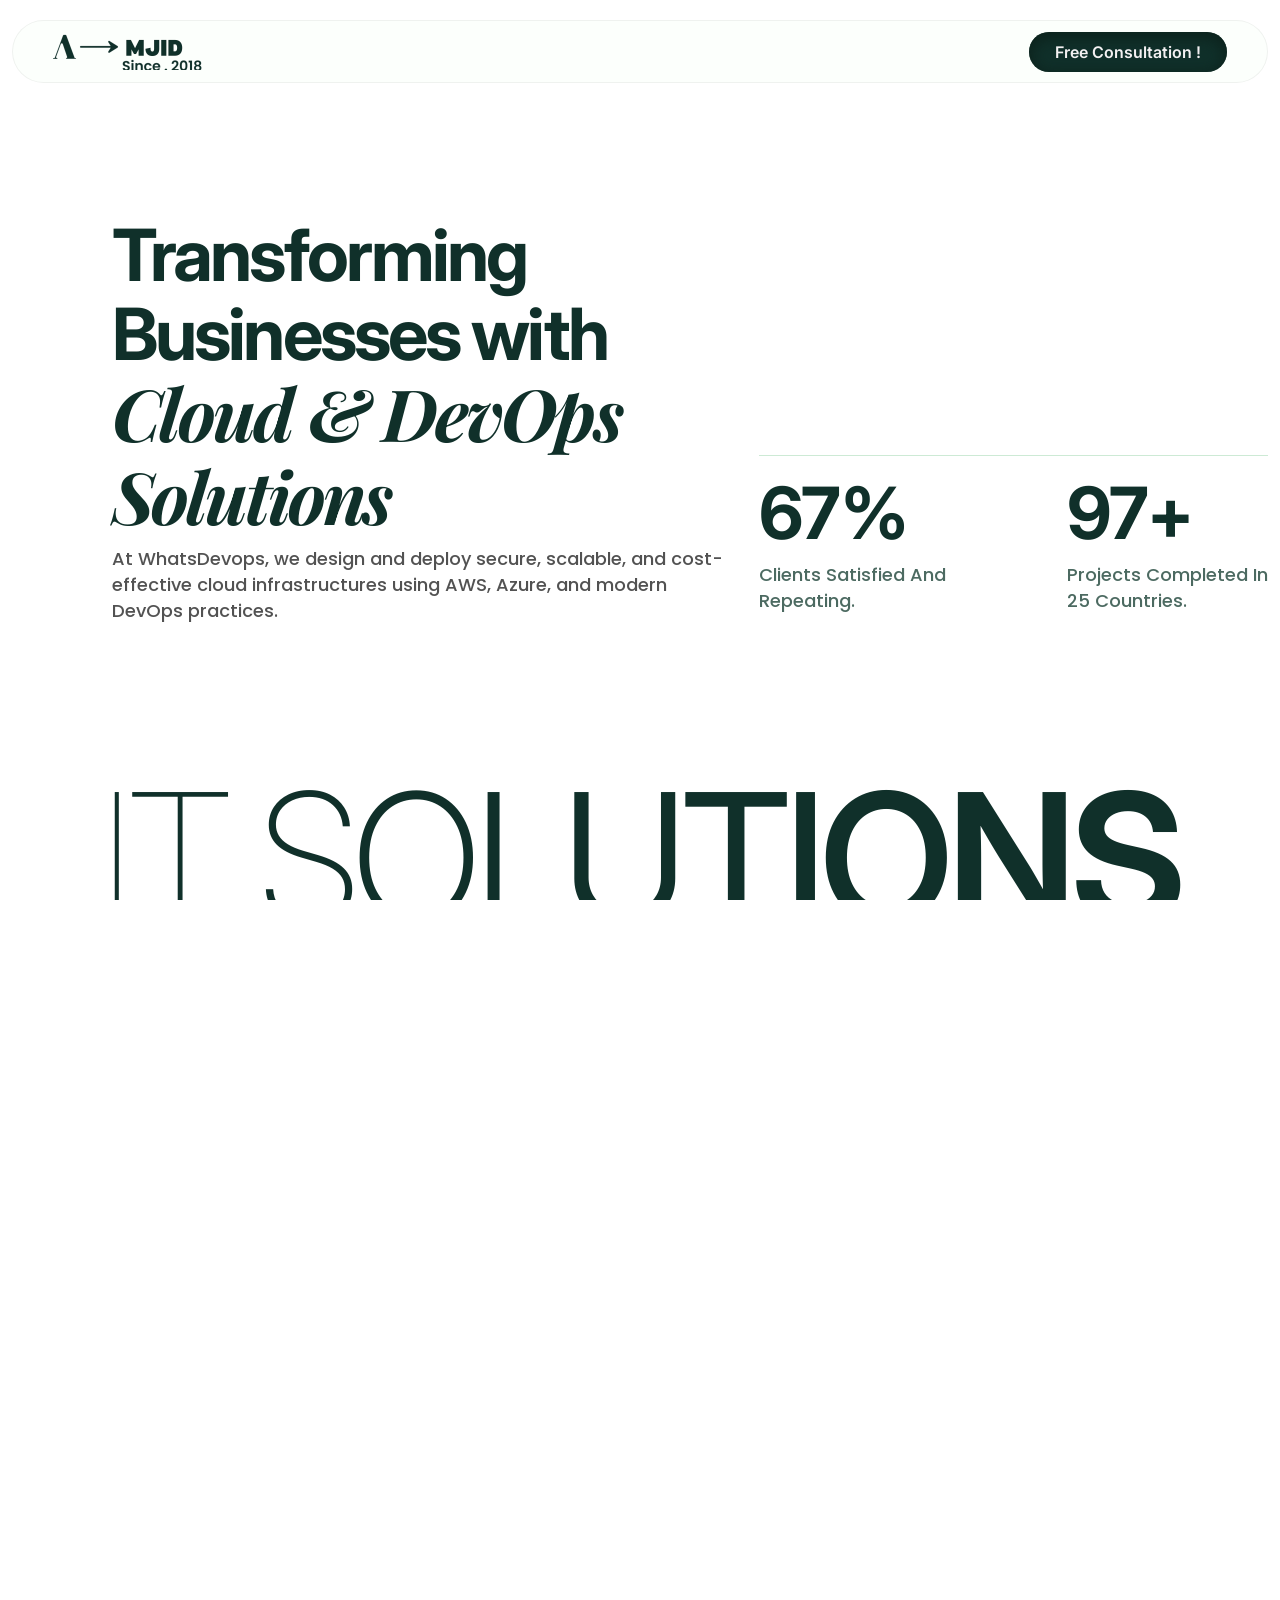
==== commit 15c16a13: "update: site" ====
--- a/index.html
+++ b/index.html
@@ -35,17 +35,17 @@
       </svg>
       <div class="loader-wrap-heading">
          <div class="load-text">
-            <span>A</span>
-            <span>M</span>
-            <span>J</span>
-            <span>I</span>
+            <span>W</span>
+            <span>h</span>
+            <span>a</span>
+            <span>t</span>
+            <span>s</span>
             <span>D</span>
-            <span></span>
-            <span>C</span>
-            <span>L</span>
+            <span>e</span>
+            <span>v</span>
             <span>O</span>
-            <span>U</span>
-            <span>D</span>
+            <span>p</span>
+            <span>s</span>
          </div>
       </div>
    </div>
@@ -855,10 +855,10 @@
             <div class="col-lg-4 col-md-6 col-sm-6">
                <div class="tp-footer-widget tp-footer-cst-widget mb-45 tp_fade_anim" data-delay=".3">
                   <div class="tp-footer-logo mb-35">
-                     <a href="index.html"><img data-width="150" src="assets/img/logo/logo-white.png" alt="Amjid Cloud AWS Solutions Logo"></a>
+                     <a href="index.html"><img data-width="150" src="assets/img/logo/logo-white.png" alt="WhatsDevops Logo"></a>
                   </div>
                   <p class="tp-footer-it-dec tp-text-grey-5 fs-18 tp-ff-inter lh-150-per mb-25">
-                     🚀 AMJID CLOUD – AWS Cloud Architect since 2018, delivering secure, scalable & cost-effective 
+                     🚀 WhatsDevops – Cloud and DevOps engineer since 2018, delivering secure, scalable & cost-effective 
                      <strong>AWS Solutions, Cloud Migration, DevOps Automation, and Serverless Applications</strong>.
                   </p>
                  
@@ -905,7 +905,7 @@
             <div class="col-lg-6 col-md-7">
                <div class="tp-footer-copyright">
                   <p class="tp-text-grey-5">
-                     © 2025 <a href="index.html" class="underline-white">AMJID CLOUD – AWS Cloud Architect</a>. 
+                     © 2025 <a href="index.html" class="underline-white">WhatsDevops – Cloud and DevOps engineer</a>. 
                      All Rights Reserved.
                   </p>
                </div>
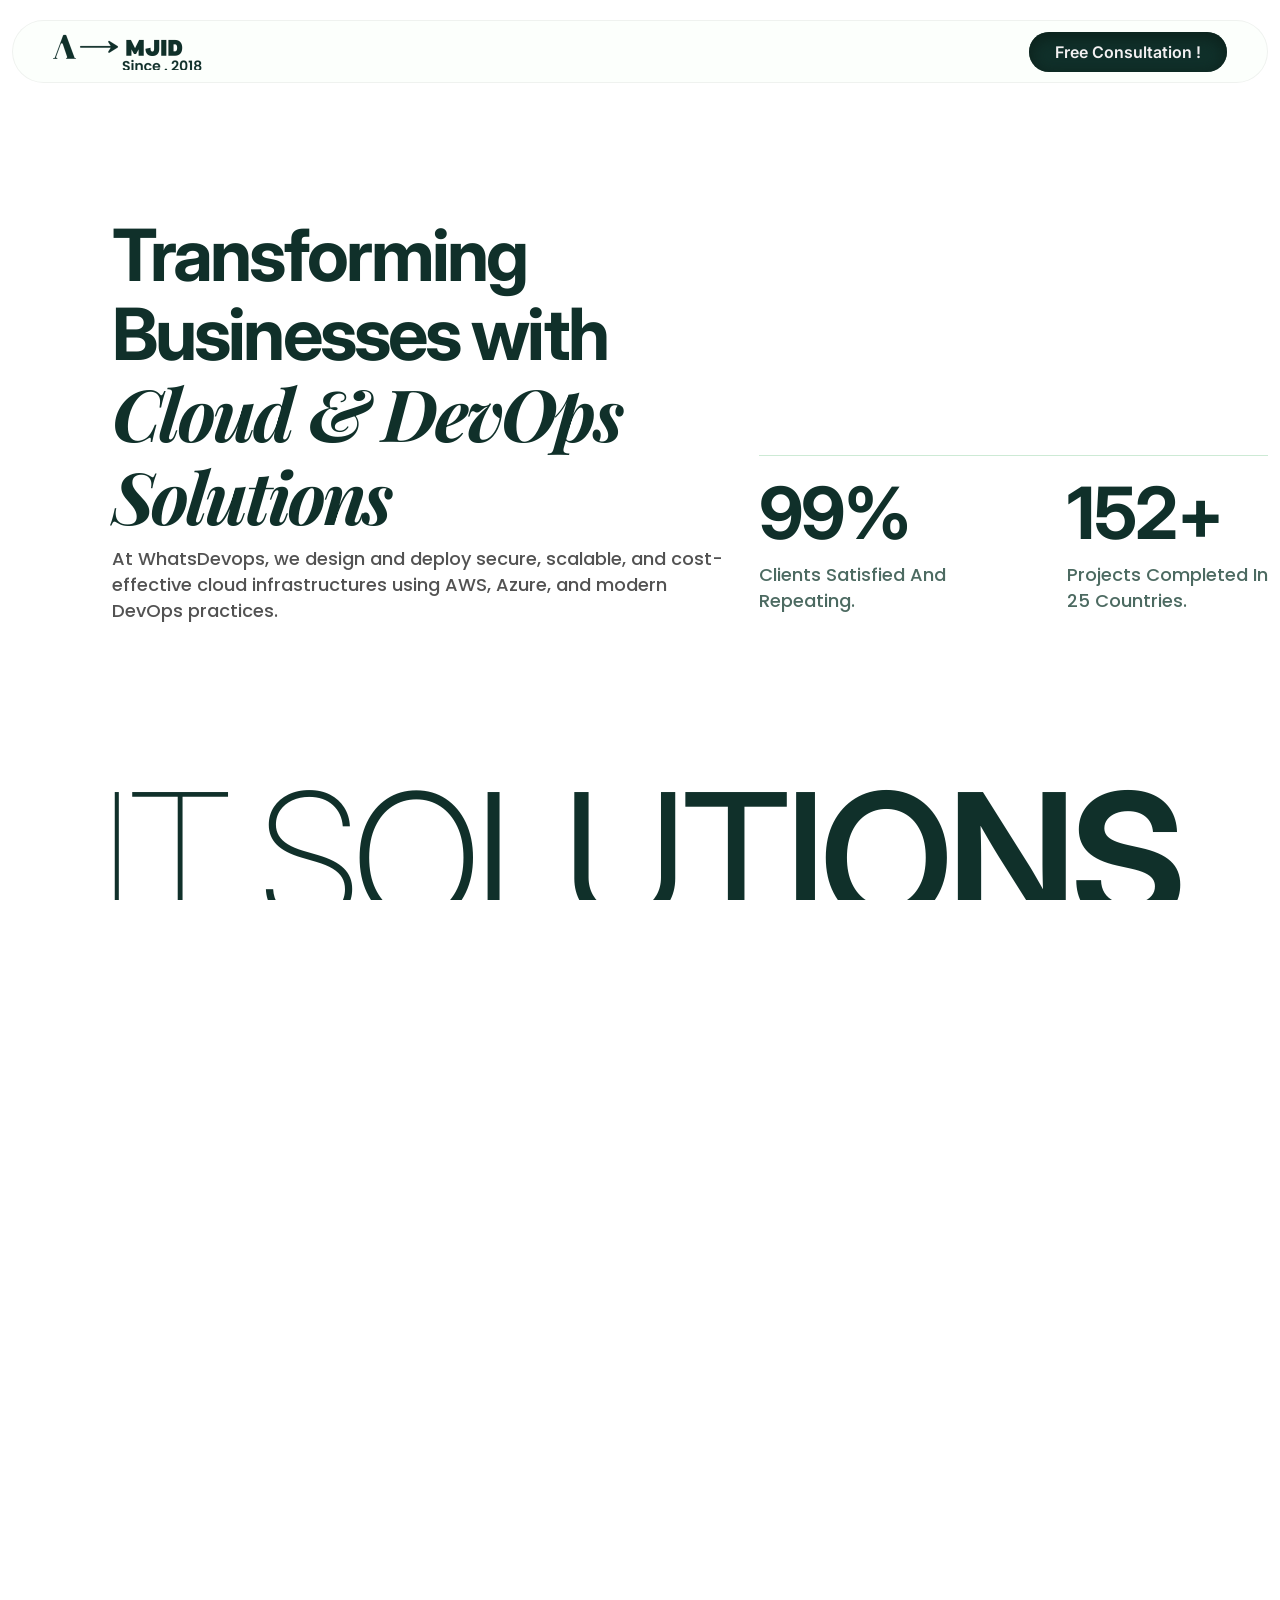
==== commit 0c876172: "update logo" ====
--- a/index.html
+++ b/index.html
@@ -315,7 +315,7 @@
         <div class="row">
             <div class="col-lg-6">
                 <div class="tp-about-it-content-wrap mb-40">
-                    <span class="tp-about-it-subtitle tp-section-it-subtitle d-inline-block tp-ff-inter fw-600 tp-text-common-black-1 fs-18 mb-90"> What I Do</span>
+                    <span class="tp-about-it-subtitle tp-section-it-subtitle d-inline-block tp-ff-inter fw-600 tp-text-common-black-1 fs-18 mb-90"> What We Offer</span>
                     <div class="tp-about-it-expreance-wrap p-relative">
                         <span class="tp-about-it-blur"></span>
                         <h2 class="tp-about-it-expreance tp-ff-inter fw-600 ls-m-4 mb-0 lh-1 tp-text-common-black-1">
@@ -883,7 +883,7 @@
                <div class="tp-footer-wd-widget ml-115 mb-40 tp_fade_anim" data-delay=".7">
                   <h3 class="tp-footer-widget-title fs-24 fw-600 mb-30">Solutions</h3>
                   <ul>
-                     <li><a href="https://calendly.com/ourdou-marouane17/fiver-marouane">AWS Cloud Migration</a></li>
+                     <li><a href="https://calendly.com/ourdou-marouane17/fiver-marouane">Cloud Migration</a></li>
                      <li><a href="https://calendly.com/ourdou-marouane17/fiver-marouane">DevOps & Automation</a></li>
                      <li><a href="https://calendly.com/ourdou-marouane17/fiver-marouane">Serverless Applications</a></li>
                      <li><a href="https://calendly.com/ourdou-marouane17/fiver-marouane">Web Development</a></li>
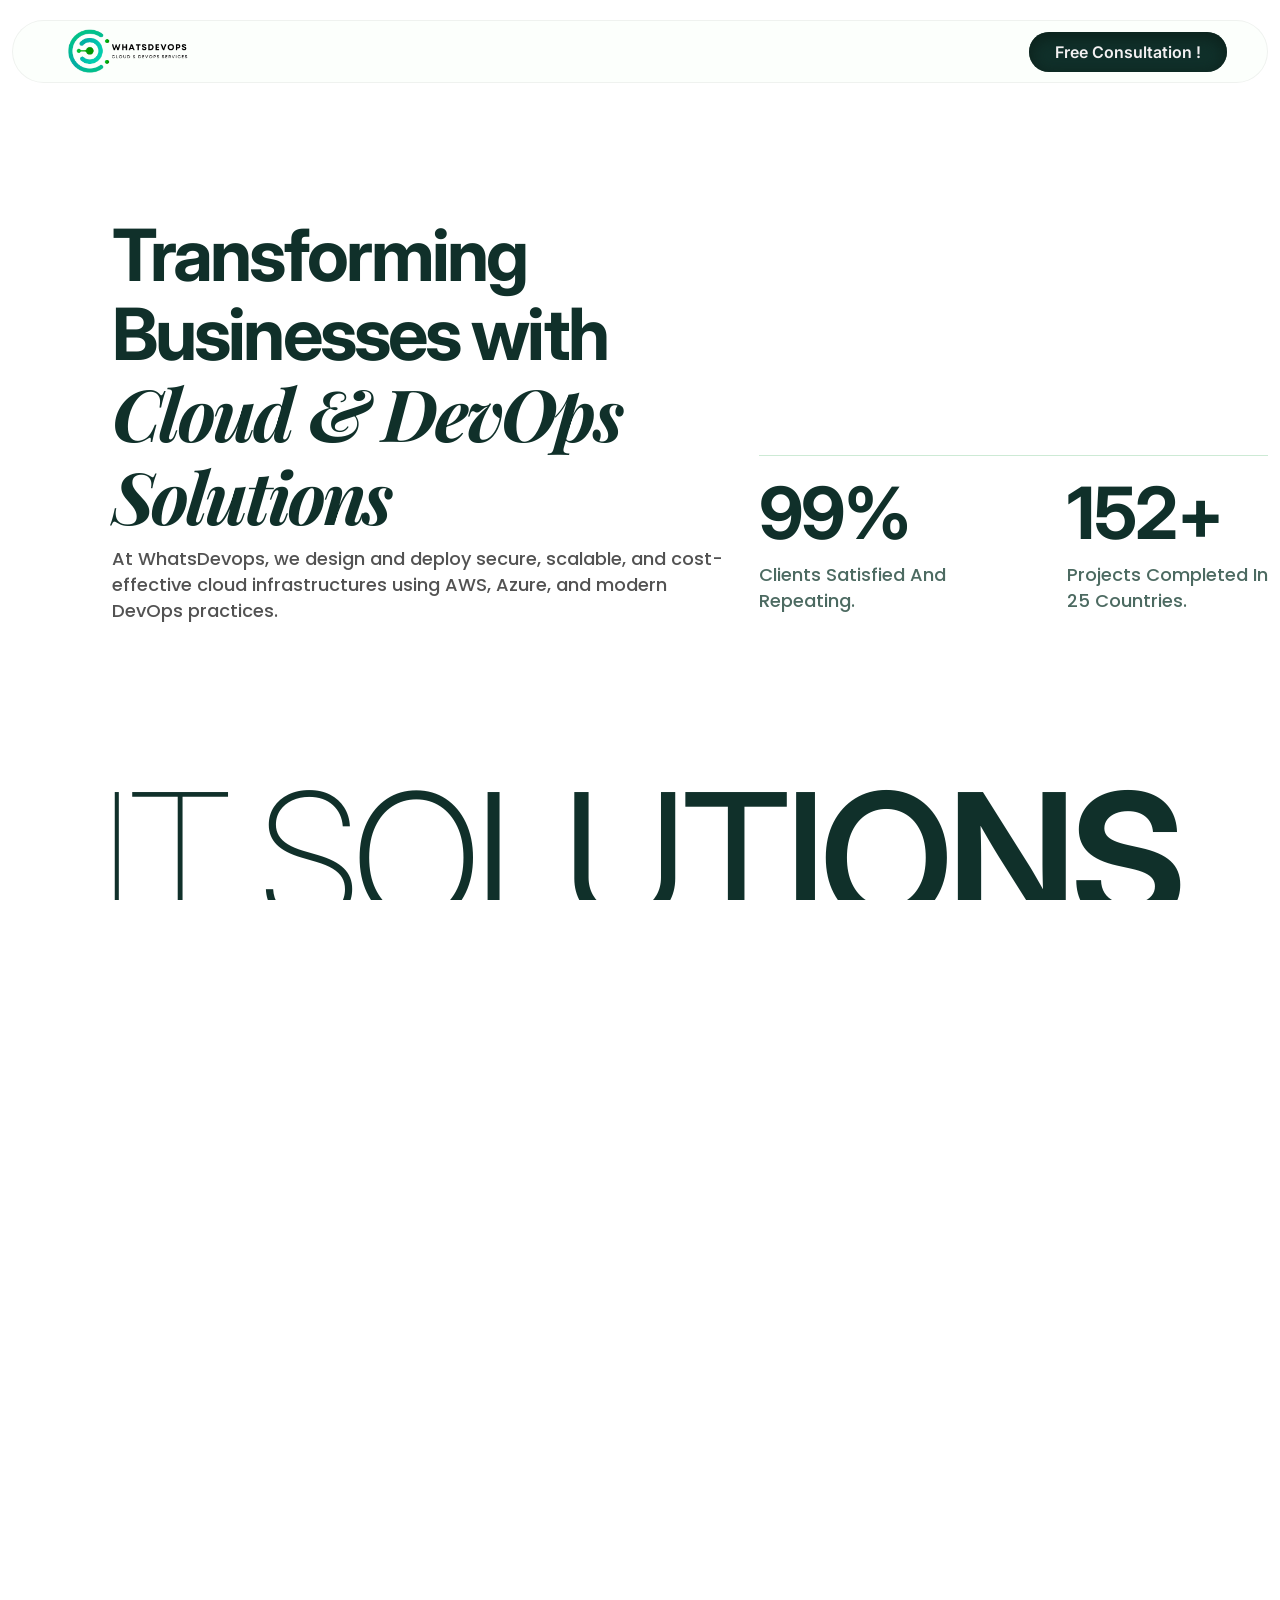
==== commit 3ff1bb7f: "update: bg color" ====
--- a/index.html
+++ b/index.html
@@ -855,7 +855,7 @@
             <div class="col-lg-4 col-md-6 col-sm-6">
                <div class="tp-footer-widget tp-footer-cst-widget mb-45 tp_fade_anim" data-delay=".3">
                   <div class="tp-footer-logo mb-35">
-                     <a href="index.html"><img data-width="150" src="assets/img/logo/logo-white.png" alt="WhatsDevops Logo"></a>
+                     <a href="index.html" style="background-color: aliceblue;"><img data-width="150" src="assets/img/logo/logo-white.png" alt="WhatsDevops Logo"></a>
                   </div>
                   <p class="tp-footer-it-dec tp-text-grey-5 fs-18 tp-ff-inter lh-150-per mb-25">
                      🚀 WhatsDevops – Cloud and DevOps engineer since 2018, delivering secure, scalable & cost-effective 
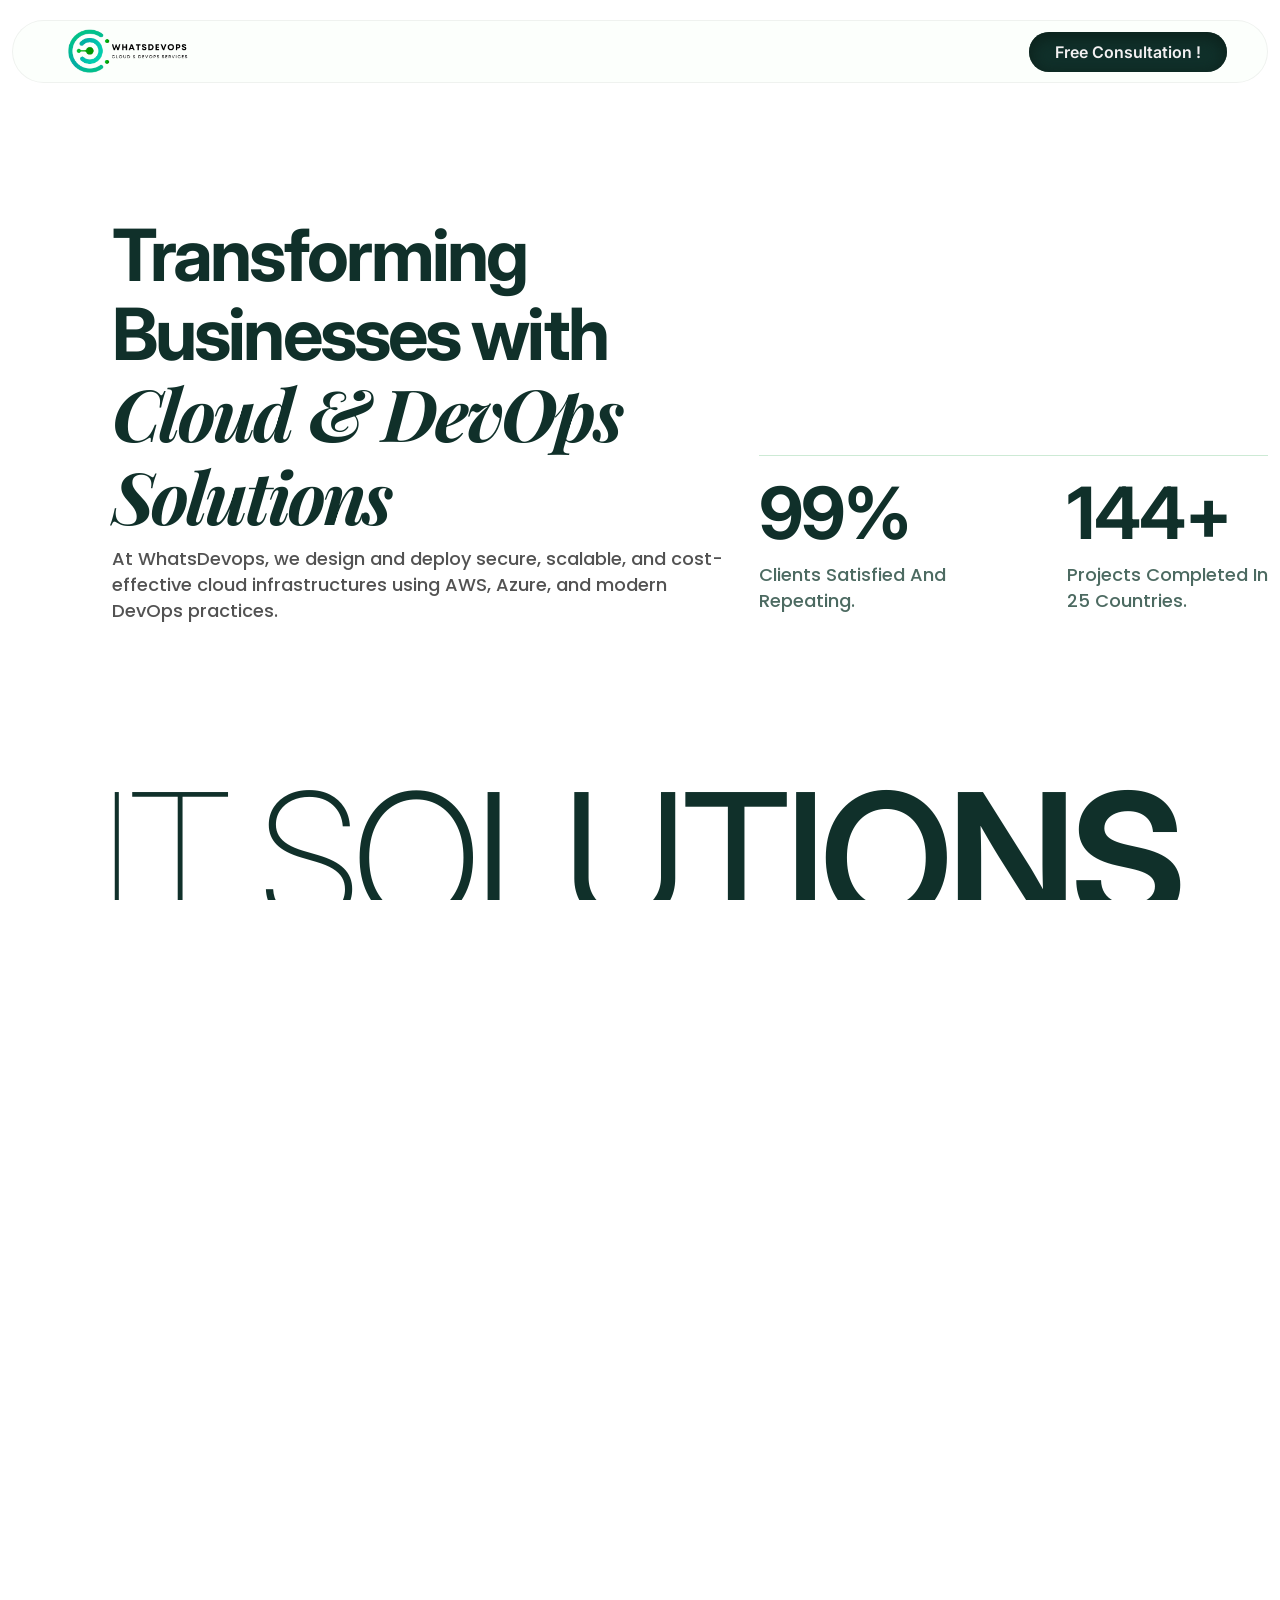
==== commit 50ab571b: "update: pp and tos" ====
--- a/index.html
+++ b/index.html
@@ -89,7 +89,7 @@
             <div class="col-lg-12">
                <div class="tp-search-top d-flex justify-content-between align-items-center">
                   <div class="cm-search-logo">
-                     <a href="index.html"><img data-width="150" src="assets/img/logo/logo-white.png" 
+                     <a href="/"><img data-width="150" src="assets/img/logo/logo-white.png" 
                         alt="WhatsDevops - Cloud & DevOps Services"></a>
                   </div>
                   <button class="tp-search-close">
@@ -101,7 +101,7 @@
          <div class="row justify-content-center">
             <div class="col-lg-12">
                <div class="tp-search-form">
-                  <form action="index.html#">
+                  <form action="/#">
                      <div class="tp-search-form-input">
                         <input type="text" placeholder="Search AWS, DevOps, Cloud services..." required>
                         <span class="tp-search-focus-border"></span>
@@ -130,7 +130,7 @@
                <div class="row align-items-center">
                   <div class="col-xxl-3 col-xl-2 col-lg-4 col-md-4 col-sm-4 col-6">
                      <div class="tp-header-logo">
-                        <a href="index.html"><img data-width="150" src="assets/img/logo/logo-white.png" alt="WhatsDevops - Cloud & DevOps Services"></a>
+                        <a href="/"><img data-width="150" src="assets/img/logo/logo-white.png" alt="WhatsDevops - Cloud & DevOps Services"></a>
                      </div>
                   </div>
                   <div class="col-xxl-6 col-xl-7 d-none d-xl-block">
@@ -138,7 +138,7 @@
                         <nav class="tp-mobile-menu-active">
                            <ul>
                               <li class="">
-                                 <a href="index.html">
+                                 <a href="/">
                         
                                  </a>
                               </li>
@@ -833,7 +833,7 @@
                                     <path d="M14.9993 0.280273C6.87725 0.280273 0.279297 6.87822 0.279297 15.0003C0.279297 23.1223 6.87725 29.7203 14.9993 29.7203C23.1213 29.7203 29.7193 23.1223 29.7193 15.0003C29.7193 6.87822 23.1213 0.280273 14.9993 0.280273ZM14.9993 1.56027C22.4296 1.56027 28.4393 7.56999 28.4393 15.0003C28.4393 22.4306 22.4296 28.4403 14.9993 28.4403C7.56901 28.4403 1.5593 22.4306 1.5593 15.0003C1.5593 7.56999 7.56901 1.56027 14.9993 1.56027ZM14.9993 6.04027C14.4901 6.04027 14.0017 6.24256 13.6417 6.60263C13.2816 6.9627 13.0793 7.45106 13.0793 7.96027C13.0793 8.46949 13.2816 8.95785 13.6417 9.31792C14.0017 9.67799 14.4901 9.88027 14.9993 9.88027C15.5085 9.88027 15.9969 9.67799 16.3569 9.31792C16.717 8.95785 16.9193 8.46949 16.9193 7.96027C16.9193 7.45106 16.717 6.9627 16.3569 6.60263C15.9969 6.24256 15.5085 6.04027 14.9993 6.04027ZM12.4393 12.4403V13.7203H13.0793H13.7193V22.0403H13.0793H12.4393V23.3203H13.0793H13.7193H16.2793H16.9193H17.5593V22.0403H16.9193H16.2793V12.4403H15.6393H13.0793H12.4393Z" fill="currentColor" />
                                  </svg>
                               </span>
-                              By sending the from you agree to the <a href="https://calendly.com/ourdou-marouane17/fiver-marouane"> Terms & Conditions </a> and <a href="https://calendly.com/ourdou-marouane17/fiver-marouane"> Privacy Policy. </a></p>
+                              By sending the from you agree to the <a href="https://whatsdevops.com/terms-of-service.html"> Terms & Conditions </a> and <a href="https://whatsdevops.com/privacy-policy.html"> Privacy Policy. </a></p>
                         </div>
                      </div>
                   </div>
@@ -855,7 +855,7 @@
             <div class="col-lg-4 col-md-6 col-sm-6">
                <div class="tp-footer-widget tp-footer-cst-widget mb-45 tp_fade_anim" data-delay=".3">
                   <div class="tp-footer-logo mb-35">
-                     <a href="index.html" style="background-color: aliceblue;"><img data-width="150" src="assets/img/logo/logo-white.png" alt="WhatsDevops Logo"></a>
+                     <a href="/" style="background-color: aliceblue;"><img data-width="150" src="assets/img/logo/logo-white.png" alt="WhatsDevops Logo"></a>
                   </div>
                   <p class="tp-footer-it-dec tp-text-grey-5 fs-18 tp-ff-inter lh-150-per mb-25">
                      🚀 WhatsDevops – Cloud and DevOps engineer since 2018, delivering secure, scalable & cost-effective 
@@ -871,7 +871,7 @@
                   <h3 class="tp-footer-widget-title fs-24 fw-600 mb-30">Company</h3>
                   <ul>
                      
-                     <li><a href="https://calendly.com/ourdou-marouane17/fiver-marouane">Contact Me</a></li>
+                     <li><a href="mailto:contact@whatsdevops.com">Contact Me</a></li>
                      
                      
                   </ul>
@@ -905,7 +905,7 @@
             <div class="col-lg-6 col-md-7">
                <div class="tp-footer-copyright">
                   <p class="tp-text-grey-5">
-                     © 2025 <a href="index.html" class="underline-white">WhatsDevops – Cloud and DevOps engineer</a>. 
+                     © 2025 <a href="/" class="underline-white">WhatsDevops – Cloud and DevOps engineer</a>. 
                      All Rights Reserved.
                   </p>
                </div>
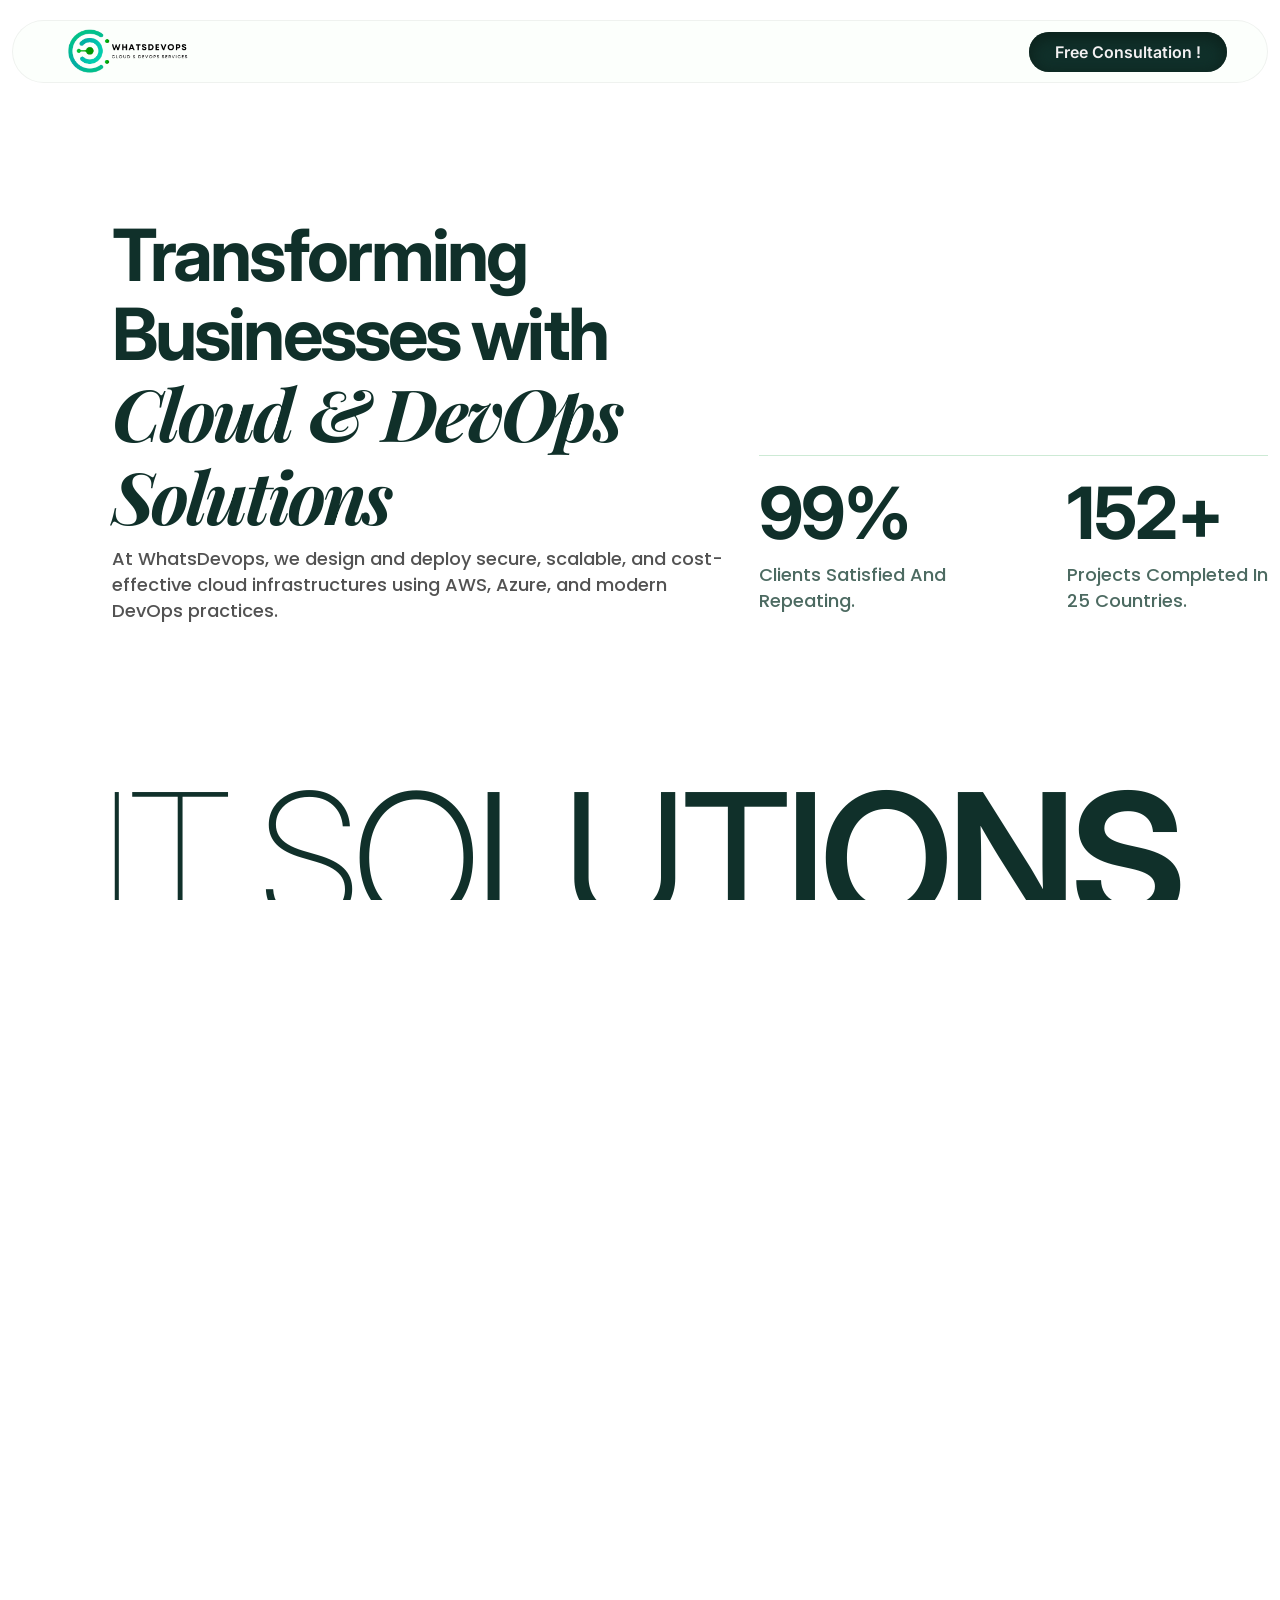
==== commit 03a4db71: "update: added subsritions" ====
--- a/index.html
+++ b/index.html
@@ -822,9 +822,11 @@
                         <div class="tp-cta-it-content text-center">
                            <h2 class="tp-ff-inter fw-600 fs-36 ls-m-4 tp-text-common-black-1 mb-30">Stay informed with our newsletter.</h2>
                            <div class="tp-cta-it-form">
-                              <form action="https://calendly.com/ourdou-marouane17/fiver-marouane">
-                                 <input class="cta-it-input mb-30 mr-20" type="text" placeholder="Enter your email">
+                              <form id="subscribe-form" novalidate>
+                                 <input class="cta-it-input mb-30 mr-20" name="email" required id="email" type="email" placeholder="Enter your email">
+                                 <input type="text" id="hp" name="hp" autocomplete="off" style="position:absolute;left:-9999px;top:auto;width:1px;height:1px;opacity:0;" tabindex="-1" aria-hidden="true" />
                                  <button type="submit" class="tp-btn-it-xl mb-30 fw-700 fs-16 ls-m-3 text-uppercase tp-text-grey-5 tp-ff-inter tp-bg-common-black-1 tp-round-10">Subscribe Now</button>
+                                 <small id="sub-msg" aria-live="polite"></small>
                               </form>
                            </div>
                            <p class="tp-cta-it-trams tp-ff-inter fw-400 fs-18 ls-m-4 tp-text-common-black-1">
@@ -948,6 +950,8 @@
    <script src="assets/js/slider-init.js"></script>
    <script src="assets/js/main.js"></script>
    <script src="assets/js/tp-cursor.js"></script>
+   <script defer src="/assets/js/subscribe.js"></script>
+
 </body>
 
 </html>
